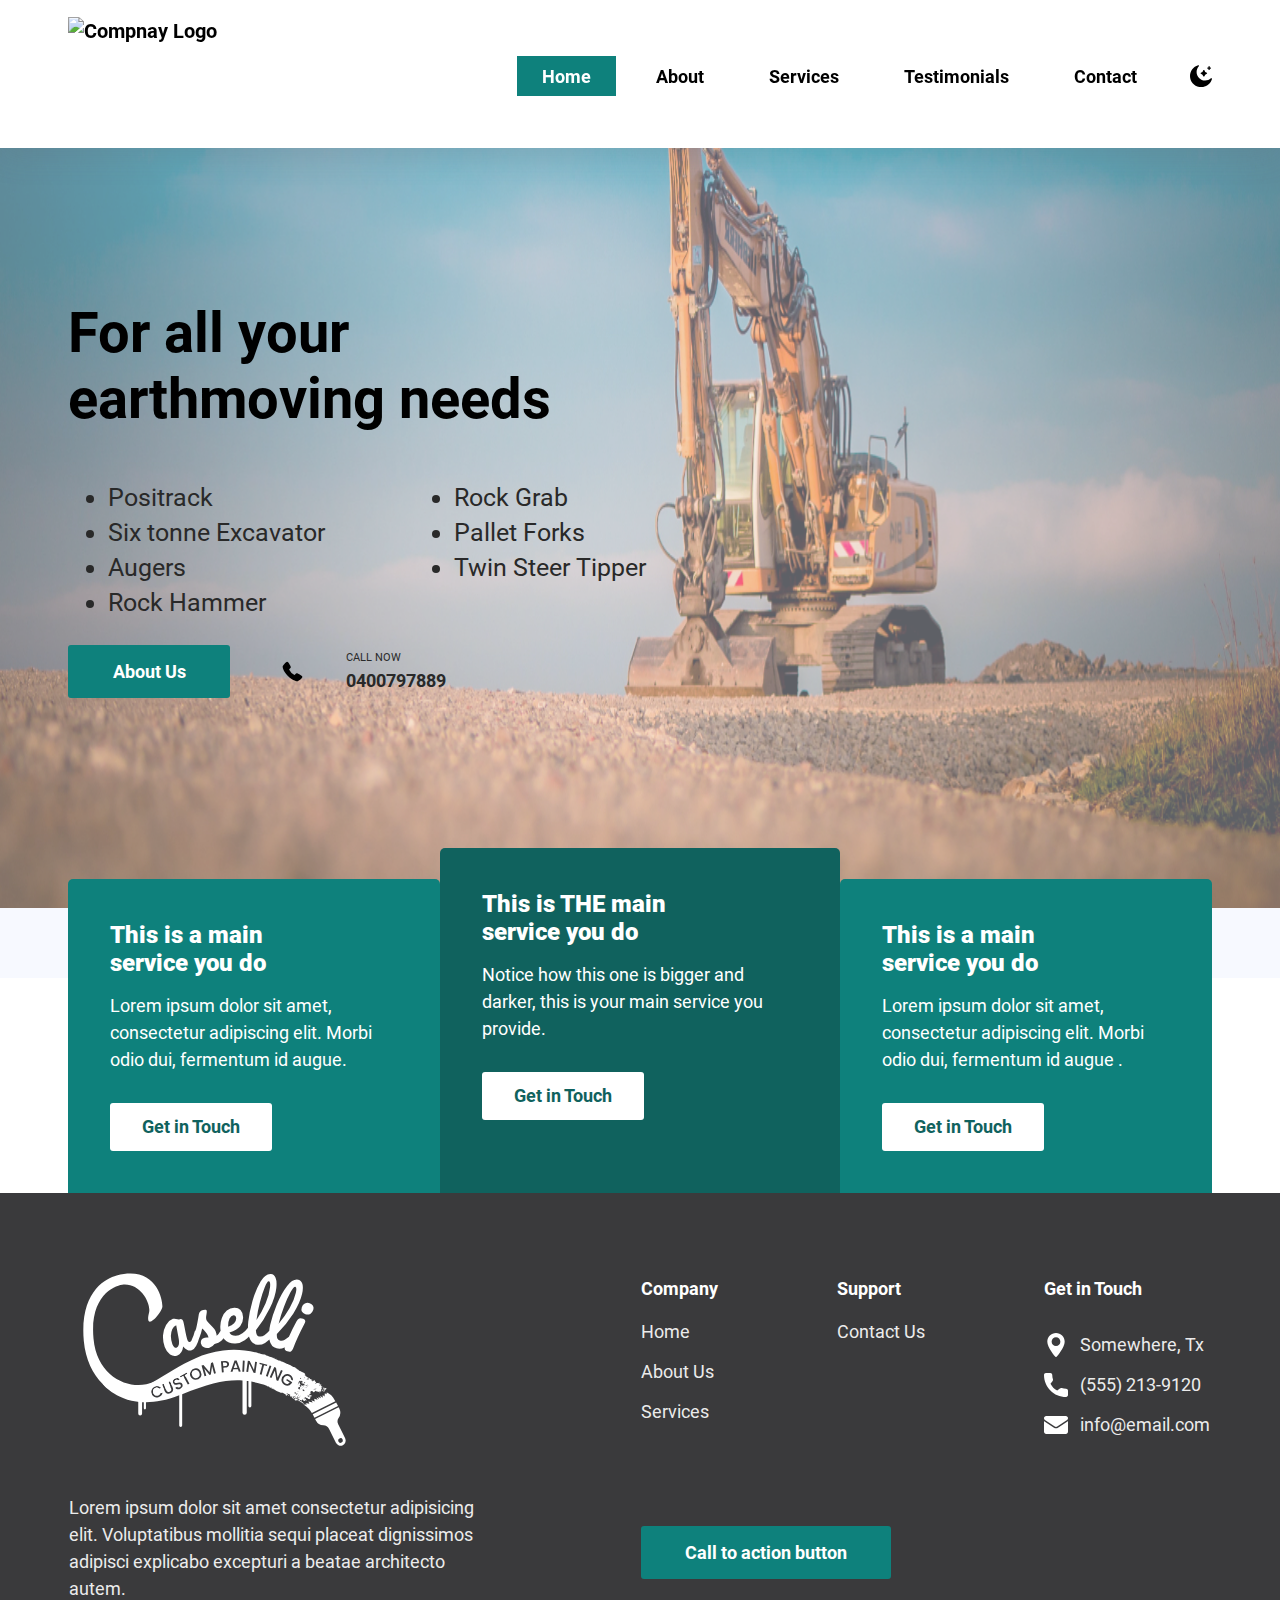
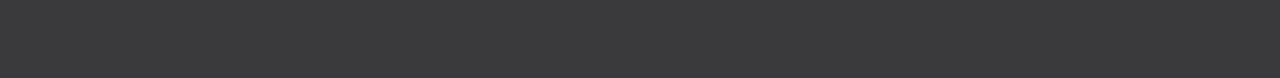
==== index.html @ 462bdd48 "Styling" ====
<!DOCTYPE html>
<html lang="en">
<head>
    <meta charset="UTF-8">
    <meta name="viewport" content="width=device-width, initial-scale=1.0">

    <!-- <link rel="canonical" href=""> -->
    <meta name="description" content="">
    <meta name="keywords" content="">

    <!--Social Media Display-->

     <meta property="og:title" content=""/> 
     <meta property="og:description" content=""/> 
     <meta property="og:type" content="website" /> 
     <meta property="og:url" content=""/> 
     <meta property="og:image" content=""/> 
     <meta property="og:image:secure_url" content=""/> 

    <!--Favicons-->
    <link rel="apple-touch-icon" sizes="180x180" href="/apple-touch-icon.png">
    <link rel="icon" type="image/png" sizes="32x32" href="/favicon-32x32.png?v1">
    <link rel="icon" type="image/png" sizes="16x16" href="/favicon-16x16.png">
    <link rel="manifest" href="/site.webmanifest">
    <meta name="msapplication-TileColor" content="#da532c">
    <meta name="theme-color" content="#ffffff">

    <!-- CSS -->
    <link rel="stylesheet" href="./css/root.css">
    <link rel="stylesheet" href="./css/local.css">
    <link rel="stylesheet" href="./css/dark.css">
    <link rel="stylesheet" href="./css/dark-root-styles.css">

    <title>Juiblee | Earthmoving | Airlie Beach, QLD</title>
</head>
<body>
    <style>
    </style>
    <a class="skip" aria-label="skip to main content" href="#main">Click To Skip To Main</a>

    <header>

        <!-- Mobile Nav Strip -->
        <div class="mobile-wrapper">
            <div class="mobile-nav container mobile-nav-container">
                <img class="light" id="mobile-logo" src="./images/logo.svg" alt="mobile_company_logo" width="110" height="32">

                <img class="dark" id="mobile-logo" src="./images/logo-white.svg" alt="mobile_company_logo" width="110" height="32">

                <!-- Hamburger Menu -->
                <button aria-label="open the menu" id="menu-button" class="hamburger hamburger--spring" onclick="toggleNav()" type="button">
                    <span aria-hidden="true" class="hamburger-box">
                        <span aria-hidden="true" class="hamburger-inner"></span>
                    </span>
                </button>
            </div>
        </div>

        <!-- ============================================ -->
        <!--                   NAVIGATION                 -->
        <!-- ============================================ -->

        <nav>
            <div class="navbar-menu">
                <div id="side-menu" class=" side-nav">
                    <a class="nav-logo" href="./index.html">
                        <img class="light" aria-hidden="true" decoding="async" src="#" alt="compnay logo" height="80">
                        <img class="dark" aria-hidden="true" decoding="async" src="./images/logo-white.svg" alt="compnay logo" height="80">
                    </a>
                    <ul id="on-top" class="navbar-links">
                        <li class="nav-li"><a id="active-menu" href="index.html">Home</a></li>
                        <li class="nav-li"><a class="link" href="./about.html">About</a></li>
                        <li class="nav-li"><a class="link" href="index.html#services">Services</a></li>
                        <li class="nav-li"><a class="link" href="./testimonials.html">Testimonials</a></li>
                        <li class="nav-li"><a class="link" href="./contact.html">Contact</a></li>
                    </ul>
                </div>
                <button class="dark-mode-button top-dark-mode-button" aria-label="dark mode toggle">
                    <img class="moon" aria-hidden="true" src="./images/moon.svg" alt="" width="24" height="24">
                    <img class="sun" aria-hidden="true" src="./images/sun.svg" alt="" width="24" height="24">
                </button>
            </div>
        </nav>
    </header>
        
    <main id="main">
    
        <!-- ============================================ -->
        <!--                    LANDING                   -->
        <!-- ============================================ -->
    
        <section id="hero">
            <div class="hero-content">
                <div class="heroText">
                    <h1 id="home-h">For all your earthmoving needs</h2>
                    <div class="services">
                        <div class="services-list-one">
                            <ul>
                                <li>
                                    Positrack
                                </li>
                                <li>
                                    Six tonne Excavator
                                </li>
                                <li>
                                    Augers
                                </li>
                                <li>
                                    Rock Hammer
                                </li>
                            </ul>
                        </div>

                        <div class="services-list-two">
                            <ul>
                                <li>
                                    Rock Grab
                                </li>
                                <li>
                                    Pallet Forks
                                </li>
                                <li>
                                    Twin Steer Tipper
                                </li>
                            </ul>
                        </div>
                    </div>
                    <div class="buttons">
                        <a class="button-solid" href="./about.html" >
                            About Us
                        </a>
                        <a class="call-now" href="tel:0400797889">
                            <img class="light" decoding="async" src="./images/phone.svg" alt="" aria-hidden="true" width="21" height="21">
                            <img class="dark" decoding="async" src="./images/phone-dark.svg" alt="" aria-hidden="true" width="21" height="21">
                            <div class="group">
                                <span class="text">Call Now</span>
                                <span class="number">0400797889 </span>
                            </div>
                        </a>
                    </div>
                </div>
            </div>
            <img decoding="async" src="./images/excavator.jpeg" alt="" class="business-casual" width="" height="">
        </section>

        <!-- ============================================ -->
        <!--                  Services                    -->
        <!-- ============================================ -->

        <section id="services" class="section">
            <div class="service">
                <h2>This is a main<span> service you do</span></h2>
                <p>
                    Lorem ipsum dolor sit amet, consectetur adipiscing elit. Morbi odio dui, fermentum id augue.
                </p>
                <a href="./contact.html" class="button-solid">Get in Touch</a>
            </div>
            <div class="service">
                <h2>This is THE main<span> service you do</span></h2>
                <p>
                    Notice how this one is bigger and darker, this is your main service you provide.
                </p>
                <a href="./contact.html" class="button-solid">Get in Touch</a>
            </div>
            <div class="service">
                <h2>This is a main<span> service you do</span></h2>
                <p>
                    Lorem ipsum dolor sit amet, consectetur adipiscing elit. Morbi odio dui, fermentum id augue .
                </p>
                <a href="./contact.html" class="button-solid">Get in Touch</a>
            </div>
        </section>

        <!-- ============================================ -->
        <!--                   About                      -->
        <!-- ============================================ -->

        
        
    </main>

    <!-- ============================================ -->
    <!--                     FOOTER                   -->
    <!-- ============================================ -->

    <footer id="footer">
        <div class="container">
            <div class="left-section">
                <a class="logo" href="./index.html"><img loading="lazy" decoding="async" src="./images/logo-white.svg" alt="logo" width="293" height="91"></a>
                <p>
                    Lorem ipsum dolor sit amet consectetur adipisicing elit. Voluptatibus mollitia sequi placeat dignissimos adipisci explicabo excepturi a beatae architecto autem.  
                </p>
            </div>
            <div class="right-section">
                <div class="lists">
                    <ul>
                        <li><h2>Company</h2></li>
                        <li><a href="./index.html">Home</a></li>
                        <li><a href="./about.html">About Us</a></li>
                        <li><a href="./contact.html">Services</a></li>
                    </ul>
                    <ul>
                        <li><h2>Support</h2></li>
                        <li><a href="./contact.html">Contact Us</a></li>
                    </ul>
                    <ul>
                        <li><h2>Get in Touch</h2></li>
                        <li><img loading="lazy" decoding="async" src="./images/pin.svg" alt="" width="24" height="24"><a href="" target="_blank">Somewhere, Tx</a></li>
                        <li><img loading="lazy" decoding="async" src="./images/footer-phone.svg" alt="" width="24" height="24"><a href="tel:555-213-9120">(555) 213-9120</a></li>
                        <li><img loading="lazy" decoding="async" src="./images/email.svg" alt="" width="24" height="24"><a href="mailto:info@email.com">info@email.com</a></li>
                    </ul>
                </div>
    
                <div class="buttons">
                    <a class="button-solid" href="/contact.html" >
                        Call to action button
                    </a>
                </div>
            </div>
        </div>
    </footer>

    <script>
        var ba = ["MSIE","Trident","Edge"];
        var b, ua = navigator.userAgent;
        for(var i=0; i < ba.length; i++){
            if( ua.indexOf(ba[i]) > -1 ){
                b = ba[i];
                break;
            }
        }
        if(b == "MSIE" || b == "Trident" || b == "Edge"){
            b = "Internet Explorer";
            alert("You are using the " + b + " browser and this browser is incompatible with this website and many others.  Please open this page in a different browser, either Chrome or Firefox.  Thank you!");
        }
    </script>

    <script defer src="./app.js"></script>
</body>
</html>
---- css/root.css ----
/*-- -------------------------- -->
<---         CORE STYLES        -->
<--- -------------------------- -*/
/* roboto-regular - latin */
@font-face {
  font-family: 'Roboto';
  font-style: normal;
  font-weight: 400;
  font-display: swap;
  src: local(''), url('/fonts/roboto-v29-latin-regular.woff2') format('woff2'), /* Chrome 26+, Opera 23+, Firefox 39+ */ url('/fonts/roboto-v29-latin-regular.woff') format('woff');
  
  /* Chrome 6+, Firefox 3.6+, IE 9+, Safari 5.1+ */
}
/* roboto-700 - latin */
@font-face {
  font-family: 'Roboto';
  font-style: normal;
  font-weight: 700;
  font-display: swap;
  src: local(''), url('/fonts/roboto-v29-latin-700.woff2') format('woff2'), /* Chrome 26+, Opera 23+, Firefox 39+ */ url('/fonts/roboto-v29-latin-700.woff') format('woff');
  
  /* Chrome 6+, Firefox 3.6+, IE 9+, Safari 5.1+ */
}
/* roboto-900 - latin */
@font-face {
  font-family: 'Roboto';
  font-style: normal;
  font-weight: 900;
  font-display: swap;
  src: local(''), url('/fonts/roboto-v29-latin-900.woff2') format('woff2'), /* Chrome 26+, Opera 23+, Firefox 39+ */ url('/fonts/roboto-v29-latin-900.woff') format('woff');
  
  /* Chrome 6+, Firefox 3.6+, IE 9+, Safari 5.1+ */
}
@media screen and (min-width: 0px) {
  body {
    font-size: 17px;
  }
  .section {
    padding-top: 5em;
    padding-bottom: 5em;
  }
  .wrapper {
    width: 100%;
    max-width: 22.5em;
    margin: auto;
  }
  .mobile {
    display: block;
  }
  .desktop {
    display: none;
  }
  .skip {
    position: absolute;
    opacity: 0;
    z-index: -1000;
  }
  * {
    -webkit-box-sizing: border-box;
    box-sizing: border-box;
  }
  html {
    scroll-behavior: smooth;
  }
  :root {
    --primary: #0e817c;
    --darkPrimary: #13726d;
    --tint: #0e524e;
    --shade: #49b5b0;
  }
  body,
  html {
    margin: 0;
    padding: 0;
    overflow-x: hidden !important;
    font-family: "Roboto", sans-serif;
  }
  a:hover {
    cursor: pointer;
  }
  p {
    margin-bottom: 1em;
  }
  p,
  li {
    line-height: 1.5em;
    font-size: 1em;
  }
  p,
  a,
  li {
    color: #292929;
    margin: 0;
    line-height: 1.4em;
    font-weight: normal;
  }
  h1,
  h2,
  h3,
  h4,
  h5,
  h6 {
    margin: 0;
    line-height: 1.2em;
    color: #292929;
    margin-bottom: 1.5em;
  }
  .container {
    padding: 0 0.5em;
    margin: auto;
  }
  /* hidden desktop elements */
  .topper-flex,
  #brand,
  .call-strip-button,
  .background {
    display: none;
  }
  button {
    text-transform: uppercase;
  }
  .button-solid {
    color: #fff;
    display: block;
    margin: auto;
    text-align: center;
    text-decoration: none;
    background: var(--primary);
    line-height: 2.65;
    width: 9em;
    border-radius: 0.16666667em;
    font-size: 0.9em;
    font-family: "Roboto", sans-serif;
    -webkit-transition: .2s ease;
    -o-transition: .2s ease;
    transition: .2s ease;
    display: inline-block;
    font-weight: bold;
    position: relative;
    z-index: 1;
  }
  .button-solid:before {
    content: '';
    position: absolute;
    display: block;
    height: 100%;
    width: 0%;
    background: #10625e;
    opacity: 1;
    top: 0;
    left: 0;
    z-index: -1;
    border-radius: 0.16666667em;
    transition: width .3s;
  }
  .button-solid:hover:before {
    width: 100%;
  }
  button:hover {
    cursor: pointer;
    -webkit-transition: .2s ease;
    -o-transition: .2s ease;
    transition: .2s ease;
  }
  .button-transparent {
    display: inline-block;
    background: transparent;
    border: 0.05555556em solid #ffffff;
    border-radius: 0.16666667em;
    text-align: center;
    font-size: 0.9em;
    margin: 0.55555556em 0;
    padding: 0px 30px;
    color: #FFFFFF;
    text-decoration: none;
    -webkit-animation-delay: 0.6s;
    animation-delay: 0.6s;
    white-space: nowrap;
    line-height: 2.77777778;
    -webkit-transition: .3s ease;
    -o-transition: .3s ease;
    transition: .3s ease;
  }
  .button-transparent:hover {
    color: #fff;
    background: var(--primary);
    border: none;
  }
  .hamburger {
    padding: 0;
    display: inline-block;
    cursor: pointer;
    -webkit-transition-property: opacity, -webkit-filter;
    transition-property: opacity, -webkit-filter;
    -o-transition-property: opacity, filter;
    transition-property: opacity, filter;
    transition-property: opacity, filter, -webkit-filter;
    -webkit-transition-duration: 0.15s;
    -o-transition-duration: 0.15s;
    transition-duration: 0.15s;
    -webkit-transition-timing-function: linear;
    -o-transition-timing-function: linear;
    transition-timing-function: linear;
    font: inherit;
    color: inherit;
    text-transform: none;
    background-color: transparent;
    border: 0;
    margin: 0;
    overflow: visible;
    position: relative;
    z-index: 2000;
  }
  .hamburger:hover {
    opacity: 0.7;
    cursor: pointer;
  }
  .hamburger.is-active:hover {
    opacity: 0.7;
    cursor: pointer;
  }
  .hamburger.is-active .hamburger-inner,
  .hamburger.is-active .hamburger-inner::before,
  .hamburger.is-active .hamburger-inner::after {
    background-color: #000;
  }
  .hamburger-box {
    width: 1.5em;
    height: 1.2em;
    display: inline-block;
    position: relative;
    z-index: 2000;
  }
  .hamburger-inner {
    display: block;
    top: 50%;
    margin-top: -0.1em;
  }
  .hamburger-inner,
  .hamburger-inner::before,
  .hamburger-inner::after {
    width: 1.5em;
    height: 0.1em;
    background-color: #000;
    border-radius: 0.2em;
    position: absolute;
    -webkit-transition-property: -webkit-transform;
    transition-property: -webkit-transform;
    -o-transition-property: transform;
    transition-property: transform;
    transition-property: transform, -webkit-transform;
    -webkit-transition-duration: 0.15s;
    -o-transition-duration: 0.15s;
    transition-duration: 0.15s;
    -webkit-transition-timing-function: ease;
    -o-transition-timing-function: ease;
    transition-timing-function: ease;
  }
  .hamburger-inner::before,
  .hamburger-inner::after {
    content: "";
    display: block;
  }
  .hamburger-inner::before {
    top: -0.5em;
  }
  .hamburger-inner::after {
    bottom: -0.5em;
    width: 1em;
  }
  /* * Spring */
  .hamburger--spring .hamburger-inner {
    top: 0.1em;
    -webkit-transition: background-color 0s 0.13s linear;
    -o-transition: background-color 0s 0.13s linear;
    transition: background-color 0s 0.13s linear;
    -webkit-transition-delay: .22s;
    -o-transition-delay: .22s;
    transition-delay: .22s;
  }
  .hamburger--spring .hamburger-inner::before {
    top: 0.5em;
    -webkit-transition: top 0.1s 0.2s cubic-bezier(0.33333, 0.66667, 0.66667, 1), -webkit-transform 0.13s cubic-bezier(0.55, 0.055, 0.675, 0.19);
    transition: top 0.1s 0.2s cubic-bezier(0.33333, 0.66667, 0.66667, 1), -webkit-transform 0.13s cubic-bezier(0.55, 0.055, 0.675, 0.19);
    -o-transition: top 0.1s 0.2s cubic-bezier(0.33333, 0.66667, 0.66667, 1), transform 0.13s cubic-bezier(0.55, 0.055, 0.675, 0.19);
    transition: top 0.1s 0.2s cubic-bezier(0.33333, 0.66667, 0.66667, 1), transform 0.13s cubic-bezier(0.55, 0.055, 0.675, 0.19);
    transition: top 0.1s 0.2s cubic-bezier(0.33333, 0.66667, 0.66667, 1), transform 0.13s cubic-bezier(0.55, 0.055, 0.675, 0.19), -webkit-transform 0.13s cubic-bezier(0.55, 0.055, 0.675, 0.19);
    -webkit-transition-delay: .22s;
    -o-transition-delay: .22s;
    transition-delay: .22s;
  }
  .hamburger--spring .hamburger-inner::after {
    top: 1em;
    -webkit-transition: top 0.2s 0.2s cubic-bezier(0.33333, 0.66667, 0.66667, 1), -webkit-transform 0.13s cubic-bezier(0.55, 0.055, 0.675, 0.19);
    transition: top 0.2s 0.2s cubic-bezier(0.33333, 0.66667, 0.66667, 1), -webkit-transform 0.13s cubic-bezier(0.55, 0.055, 0.675, 0.19);
    -o-transition: top 0.2s 0.2s cubic-bezier(0.33333, 0.66667, 0.66667, 1), transform 0.13s cubic-bezier(0.55, 0.055, 0.675, 0.19);
    transition: top 0.2s 0.2s cubic-bezier(0.33333, 0.66667, 0.66667, 1), transform 0.13s cubic-bezier(0.55, 0.055, 0.675, 0.19);
    transition: top 0.2s 0.2s cubic-bezier(0.33333, 0.66667, 0.66667, 1), transform 0.13s cubic-bezier(0.55, 0.055, 0.675, 0.19), -webkit-transform 0.13s cubic-bezier(0.55, 0.055, 0.675, 0.19);
    -webkit-transition-delay: .22s;
    -o-transition-delay: .22s;
    transition-delay: .22s;
  }
  .hamburger--spring.is-active .hamburger-inner {
    -webkit-transition-delay: 0.22s;
    -o-transition-delay: 0.22s;
    transition-delay: 0.22s;
    background-color: transparent !important;
    background: #000;
  }
  .hamburger--spring.is-active .hamburger-inner::before {
    background: #000;
    top: 0;
    -webkit-transition: top 0.1s 0.15s cubic-bezier(0.33333, 0, 0.66667, 0.33333), -webkit-transform 0.13s 0.22s cubic-bezier(0.215, 0.61, 0.355, 1);
    transition: top 0.1s 0.15s cubic-bezier(0.33333, 0, 0.66667, 0.33333), -webkit-transform 0.13s 0.22s cubic-bezier(0.215, 0.61, 0.355, 1);
    -o-transition: top 0.1s 0.15s cubic-bezier(0.33333, 0, 0.66667, 0.33333), transform 0.13s 0.22s cubic-bezier(0.215, 0.61, 0.355, 1);
    transition: top 0.1s 0.15s cubic-bezier(0.33333, 0, 0.66667, 0.33333), transform 0.13s 0.22s cubic-bezier(0.215, 0.61, 0.355, 1);
    transition: top 0.1s 0.15s cubic-bezier(0.33333, 0, 0.66667, 0.33333), transform 0.13s 0.22s cubic-bezier(0.215, 0.61, 0.355, 1), -webkit-transform 0.13s 0.22s cubic-bezier(0.215, 0.61, 0.355, 1);
    -webkit-transform: translate3d(0, 10px, 0) rotate(45deg);
    transform: translate3d(0, 10px, 0) rotate(45deg);
  }
  .hamburger--spring.is-active .hamburger-inner::after {
    background: #000;
    width: 1.5em;
    top: 0;
    -webkit-transition: top 0.2s cubic-bezier(0.33333, 0, 0.66667, 0.33333), -webkit-transform 0.13s 0.22s cubic-bezier(0.215, 0.61, 0.355, 1);
    transition: top 0.2s cubic-bezier(0.33333, 0, 0.66667, 0.33333), -webkit-transform 0.13s 0.22s cubic-bezier(0.215, 0.61, 0.355, 1);
    -o-transition: top 0.2s cubic-bezier(0.33333, 0, 0.66667, 0.33333), transform 0.13s 0.22s cubic-bezier(0.215, 0.61, 0.355, 1);
    transition: top 0.2s cubic-bezier(0.33333, 0, 0.66667, 0.33333), transform 0.13s 0.22s cubic-bezier(0.215, 0.61, 0.355, 1);
    transition: top 0.2s cubic-bezier(0.33333, 0, 0.66667, 0.33333), transform 0.13s 0.22s cubic-bezier(0.215, 0.61, 0.355, 1), -webkit-transform 0.13s 0.22s cubic-bezier(0.215, 0.61, 0.355, 1);
    -webkit-transform: translate3d(0, 10px, 0) rotate(-45deg);
    transform: translate3d(0, 10px, 0) rotate(-45deg);
  }
  /*-- -------------------------- -->
	<---         NAVIGATION         -->
	<--- -------------------------- -*/
  /* Hidden Elements */
  .navbar-menu img,
  .call-us,
  .quote-nav-button {
    display: none;
  }
  .main-skip {
    position: absolute;
    top: 0;
    left: 0;
    z-index: -10;
  }
  .nav-comb {
    display: block !important;
    position: absolute;
    width: 26.5em;
    -webkit-transform: rotate(120deg);
    -ms-transform: rotate(120deg);
    transform: rotate(120deg);
    right: -14em;
    top: 17.5em;
    opacity: .4;
  }
  /* Top Mobile Navigation */
  .mobile-wrapper {
    height: 3.5em;
    -webkit-transition: .3s ease;
    -o-transition: .3s ease;
    transition: .3s ease;
    position: relative;
    z-index: 1000;
    background: #777;
    border-bottom: 0.15em solid var(--primary);
  }
  .mobile-nav {
    position: relative;
    display: -webkit-box;
    display: -ms-flexbox;
    display: flex;
    -webkit-box-align: center;
    -ms-flex-align: center;
    align-items: center;
    -webkit-box-pack: center;
    -ms-flex-pack: center;
    justify-content: center;
    height: 100%;
    z-index: 100;
    background: #fff;
  }
  .hamburger {
    position: absolute;
    right: 0.5em;
    top: 1.1em;
  }
  /* Navigation Links */
  .mobile-wrapper img {
    height: 3.9em;
    margin-top: 0.25em;
  }
  .navbar-menu {
    background: #f5f5f5;
    width: 0;
    position: absolute;
    right: 0;
    height: 100%;
    -webkit-transition: 0.3s ease-in-out;
    -o-transition: 0.3s ease-in-out;
    transition: 0.3s ease-in-out;
    z-index: 1000;
    max-width: 62.5em;
    margin-left: auto !important;
    margin-right: auto !important;
  }
  .side-nav {
    pointer-events: none;
    position: relative;
    padding: 2em 0;
    position: absolute;
    right: 2em;
    visibility: hidden;
    -webkit-transition: .3s ease;
    -o-transition: .3s ease;
    transition: .3s ease;
    -webkit-transition-delay: .2s;
    -o-transition-delay: .2s;
    transition-delay: .2s;
  }
  .side-nav ul {
    margin: 0;
    text-align: right;
    list-style: none;
    margin-top: 2.5em;
    transform: translateX(0.5em);
  }
  .side-nav ul li {
    margin-bottom: 1em;
  }
  .side-nav a {
    text-decoration: none;
    padding: 0.25em 0.5em 0.25em 0.5em;
    -webkit-transition: 0.3s ease-in-out;
    -o-transition: 0.3s ease-in-out;
    transition: 0.3s ease-in-out;
    -webkit-transition-delay: .2s;
    -o-transition-delay: .2s;
    transition-delay: .2s;
    opacity: 0;
    visibility: hidden;
    font-family: 'Roboto', sans-serif;
  }
  #active-menu {
    border-right: 0.2em solid var(--primary);
    color: var(--primary);
  }
}
/* Ipad Pro */
@media screen and (min-width: 450px) and (max-width: 991px) {
  .container {
    max-width: 45em;
  }
  .mobile-nav {
    width: 100% !important;
    max-width: 100% !important;
  }
}
/* Tablets */
@media screen and (min-width: 750px) and (max-width: 1023px) {
  .mobile-nav {
    max-width: 100%;
  }
  p {
    font-size: 1em;
  }
}
/* Small Desktop */
@media screen and (min-width: 1024px) {
  .mobile-nav {
    max-width: 100%;
  }
  section {
    padding: 5em 0.5em;
  }
  p {
    font-size: 1em;
  }
  /* Hidden Elements */
  .mobile-wrapper,
  .nav-comb {
    display: none !important;
  }
  /* Un-Hidden Elements */
  .side-nav a {
    opacity: 1;
    visibility: visible;
  }
  .quote-nav-button {
    display: block;
  }
  .container {
    max-width: 55em;
  }
  /*navbar */
  nav {
    width: 100%;
    position: absolute;
    display: -webkit-box;
    display: -ms-flexbox;
    display: flex;
    -webkit-box-pack: center;
    -ms-flex-pack: center;
    justify-content: center;
    height: 5em;
  }
  .navbar-menu {
    width: 96%;
    min-height: 5em;
    height: 7.65em;
    margin: auto;
    position: fixed;
    display: -webkit-box;
    display: -ms-flexbox;
    display: flex;
    -webkit-box-align: center;
    -ms-flex-align: center;
    align-items: center;
    z-index: 10000;
    left: 0;
    background: transparent;
    overflow: visible;
    -webkit-box-sizing: border-box;
    box-sizing: border-box;
    max-width: 57.2em;
  }
  .navbar-menu .nav-logo {
    margin: 0 !important;
    position: absolute;
    left: 0px;
    height: 6em;
    width: 9em;
    top: 50%;
    transform: translateY(-50%);
    padding: 0;
  }
  .navbar-menu .nav-logo:before {
    display: none;
  }
  .navbar-menu .nav-logo img {
    width: 100%;
    height: auto;
  }
  .navbar-menu .nav-logo img.light {
    display: block;
  }
  body {
    position: relative;
    font-size: 20px;
  }
  body:before {
    content: '';
    top: 0;
    width: 100%;
    height: 7.4em;
    background: #fff;
    position: fixed;
    z-index: 1000;
    left: 0;
    box-shadow: rgba(100, 100, 111, 0.2) 0px 7px 29px 0px;
  }
  #on-top {
    margin-right: 2.5em;
    display: -webkit-box;
    display: -ms-flexbox;
    display: flex;
    -webkit-box-align: center;
    -ms-flex-align: center;
    align-items: center;
    -webkit-box-pack: end;
    -ms-flex-pack: end;
    justify-content: flex-end;
  }
  .side-nav {
    padding: 0;
    width: 100%;
    max-width: 72.5em;
    height: 100%;
    display: -webkit-box;
    display: -ms-flexbox;
    display: flex;
    -webkit-box-align: center;
    -ms-flex-align: center;
    align-items: center;
    -webkit-box-pack: end;
    -ms-flex-pack: end;
    justify-content: flex-end;
    right: 0;
    background: transparent;
    border-radius: 5px;
    pointer-events: initial;
  }
  .side-nav ul {
    margin-top: 0;
    transform: translateX(0);
  }
  .side-nav ul li {
    margin: 0 0 0 0.83333333em;
    text-align: right;
    color: #fff;
    font-size: 0.9em;
  }
  .side-nav ul li:hover a.link {
    color: #fff;
  }
  .side-nav ul li:hover a.link:before {
    width: 100%;
    opacity: 1;
    transform: translateY(-50%) scaleX(1);
  }
  .side-nav a {
    padding: 0 1.38888889em;
    color: #000;
    -webkit-transition: .2s ease;
    -o-transition: .2s ease;
    transition: .2s ease;
    font-size: 1em;
    text-transform: capitalize;
    position: relative;
    font-weight: bold;
  }
  .side-nav a:before {
    cursor: pointer;
    -webkit-transition: .2s ease;
    -o-transition: .2s ease;
    transition: .2s ease;
    content: '';
    background: var(--primary);
    height: 2.22222222em;
    width: 100%;
    position: absolute;
    left: 0;
    top: 50%;
    transform: translateY(-50%) scaleX(0);
    z-index: -1;
    opacity: 0;
    transition: opacity .3s, transform .3s;
  }
  .side-nav a#active-menu {
    position: relative;
    border: none;
    color: #fff;
    padding-top: 0;
    padding-bottom: 0;
    font-weight: bold;
  }
  .side-nav a#active-menu:before {
    cursor: pointer;
    -webkit-transition: .2s ease;
    -o-transition: .2s ease;
    transition: .2s ease;
    content: '';
    background: var(--primary);
    height: 2.22222222em;
    width: 100%;
    position: absolute;
    left: 0;
    top: 50%;
    transform: translateY(-50%);
    z-index: -1;
    opacity: 1;
    transition: opacity .3s, transform .3s;
  }
}
/* Regular Desktop */
@media screen and (min-width: 1300px) {
  .side-nav .schedule a {
    display: block;
  }
}
@media only screen and (min-width: 2000px) {
  body {
    font-size: 1vw;
  }
}
/* ==========================================================
+                                                           +
+															+
+															+
+															+
+															+
+        		            FOOTER		            		+           
+															+
+															+
+															+
+															+
+															+
+==========================================================*/
/*-- -------------------------- -->
<---           Footer           -->
<--- -------------------------- -*/
/* Mobile */
@media only screen and (min-width: 0em) {
  #footer {
    background: #3A3A3C;
    padding: 3.1em 0 3.8em;
    font-size: min(4vw, 1.2em);
  }
  #footer .left-section {
    margin: auto;
    margin-bottom: 2.5em;
  }
  #footer .left-section .logo {
    display: block;
    margin: auto;
    width: 14.65em;
    height: auto;
    margin-bottom: 1.5em;
    text-align: center;
  }
  #footer .left-section .logo img {
    width: 100%;
    height: auto;
  }
  #footer .left-section p {
    font-size: 0.9em;
    line-height: 1.5;
    color: #fff;
    opacity: .9;
    text-align: center;
    width: 100%;
    width: 22.61111111em;
    margin: auto;
  }
  #footer .right-section {
    width: 96%;
    max-width: 20.35em;
    margin: auto;
  }
  #footer .right-section .lists {
    display: flex;
    justify-content: space-between;
    flex-wrap: wrap;
    width: 96%;
    max-width: 15.35em;
    margin: auto;
    margin-bottom: 2.5em;
  }
  #footer .right-section .lists ul {
    padding: 0;
    margin-bottom: 0;
    margin-top: 0;
  }
  #footer .right-section .lists ul:nth-of-type(3) {
    margin-top: 2.5em;
  }
  #footer .right-section .lists ul:nth-of-type(3) li {
    display: flex;
    justify-content: flex-start;
    align-items: center;
    margin-bottom: 0.8em;
  }
  #footer .right-section .lists ul:nth-of-type(3) li:last-of-type {
    margin-bottom: 0;
  }
  #footer .right-section .lists ul:nth-of-type(3) li img {
    display: inline-block;
    height: 1.2em;
    width: 1.2em;
    margin-right: 0.6em;
  }
  #footer .right-section .lists ul li {
    list-style: none;
    margin-bottom: 0.6em;
  }
  #footer .right-section .lists ul li a {
    text-decoration: none;
    color: #fff;
    opacity: .9;
    font-size: 0.9em;
    line-height: 1.16666667;
  }
  #footer .right-section .lists ul h2 {
    color: #fff;
    font-size: 0.9em;
    line-height: 1.16666667;
    margin-bottom: 1em;
  }
  #footer .right-section .buttons {
    display: flex;
    justify-content: center;
  }
  #footer .right-section .button-solid {
    margin: 0;
    height: 2.94444444em;
    padding-top: 0.16666667em;
    width: 13.88888889em;
  }
}
/* Tablet */
/* Small Desktop */
@media only screen and (min-width: 64em) {
  #footer {
    font-size: min(1.7vw, 1em);
  }
  #footer .container {
    display: flex;
    flex-direction: row;
    flex-wrap: nowrap;
    justify-content: space-between;
    width: 100%;
    max-width: 57.2em;
    margin: auto;
    padding: 0;
  }
  #footer .left-section {
    width: 20.45em;
    margin: 0;
  }
  #footer .left-section .logo {
    text-align: left;
    margin-left: 0;
  }
  #footer .left-section p {
    text-align: left;
  }
  #footer .right-section .lists {
    width: 28.45em;
    margin: 0;
    max-width: initial;
    margin-bottom: 4.45em;
  }
  #footer .right-section .lists ul:nth-of-type(3) {
    margin-top: 0;
  }
  #footer .right-section .lists ul li a {
    position: relative;
  }
  #footer .right-section .lists ul li a:before {
    content: '';
    position: absolute;
    display: block;
    height: 0.11111111em;
    width: 0%;
    background: var(--primary);
    opacity: 1;
    bottom: -0.16666667em;
    left: 0;
    transition: width .3s;
  }
  #footer .right-section .lists ul li a:hover:before {
    width: 100%;
  }
  #footer .right-section .buttons {
    justify-content: flex-start;
  }
}
/* Large Desktop */
---- css/local.css ----
/*-- -------------------------- -->
<---          Landing           -->
<--- -------------------------- -*/
main {
  min-height: 50em;
}
.business-casual {
  height: 100%;
}
/* Mobile */
@media only screen and (min-width: 0em) {
  #hero {
    font-size: inherit;
    padding-bottom: 13.5em;
    padding-top: 5em;
    position: relative;
    z-index: 1;
    background: url("/images/landing-mobile.jpg");
    opacity: 1;
    background-size: cover;
    background-position: center;
    background-repeat: no-repeat;
  }
  #hero:before {
    content: '';
    position: absolute;
    display: block;
    height: 100%;
    width: 100%;
    background: #ECEFFE;
    opacity: .4;
    top: 0;
    left: 0;
    z-index: -10;
  }
  #hero .hero-content {
    width: 96%;
    max-width: 57.2em;
    margin: auto;
    position: relative;
    z-index: 10;
  }
  #hero .services {
    display: flex;
    font-size: 25px;
    justify-content: space-between;
  }
  #hero .hero-content {
    padding: 0;
  }
  #hero .heroText {
    width: 100%;
    max-width: 28.9em;
  }
  #hero h1 {
    font-weight: bold;
    font-size: 2.8em;
    color: #000000;
    line-height: 1.17857143;
    margin-bottom: 0.41071429em;
  }
  #hero p {
    font-size: 0.9em;
    line-height: 1.5;
    margin-bottom: 1.33333333em;
    color: #595959;
  }
  #hero .buttons {
    display: flex;
    justify-content: flex-start;
  }
  #hero .button-solid {
    margin: 0;
    margin-right: 2.88888889em;
    height: 2.94444444em;
    padding-top: 0.16666667em;
  }
  #hero .call-now {
    height: 2.94444444em;
    width: 9.11111111em;
    font-size: 0.9em;
    display: inline-block;
    display: flex;
    justify-content: space-between;
    align-items: center;
    text-decoration: none;
    margin: 0;
  }
  #hero .call-now img {
    display: inline-block;
    width: 1.16666667em;
    height: 1.16666667em;
  }
  #hero .call-now .dark {
    display: none;
  }
  #hero .call-now span {
    display: block;
  }
  #hero .call-now .text {
    font-size: 0.6em;
    line-height: 1.16666667;
    text-transform: uppercase;
    margin-bottom: 0.5em;
  }
  #hero .call-now .number {
    font-weight: bold;
    line-height: 1.16666667;
    font-size: 1em;
  }
  #hero .business-casual {
    display: none;
  }
}
/* Tablet */
@media only screen and (min-width: 48em) {
  #hero {
    padding: 6.15em 0 11.45em 0;
    z-index: 1;
    overflow: hidden;
    background: url("/images/landing.jpg");
    background-size: cover;
    background-position: center;
    background-repeat: no-repeat;
  }
  #hero .hero-content {
    display: flex;
    justify-content: space-between;
    position: relative;
  }
  #hero .business-casual {
    display: block;
    width: 100%;
    position: absolute;
    right: 0;
    top: -3.5em;
    z-index: -1000;
  }
}
/* Small Desktop */
@media only screen and (min-width: 64em) {
  #hero {
    padding-top: 15em;
    padding-bottom: 14em;
    background-attachment: fixed;
  }
}
/* Large Desktop */
/*-- -------------------------- -->
<---          Services          -->
<--- -------------------------- -*/
/* Mobile */
@media only screen and (min-width: 0em) {
  #services {
    padding-top: 0;
    margin-top: -6em;
    display: flex;
    flex-direction: column-reverse;
    z-index: 100;
    position: relative;
  }
  #services .service {
    background: #0e817c;
    padding: 2.1em;
    width: 90%;
    margin: auto;
  }
  #services .service:nth-of-type(2) {
    border-bottom: 0.05em solid rgba(73, 181, 176, 0.5);
  }
  #services .service:nth-of-type(2) {
    background: #10625e;
    width: 100%;
    box-shadow: rgba(100, 100, 111, 0.4) 0px 7px 29px 0px;
    order: 1;
    margin-bottom: 0;
  }
  #services .service:nth-of-type(2) .button-solid {
    color: #10625e;
  }
  #services .service:nth-of-type(2) .button-solid:before {
    background: var(--primary);
  }
  #services .service:nth-of-type(2) .button-solid:hover {
    color: #fff;
  }
  #services .service h2 {
    color: #fff;
    font-size: 1.2em;
    line-height: 1.16666667;
    margin-bottom: 0.625em;
    text-align: left;
    font-weight: 900;
  }
  #services .service h2 span {
    display: block;
    color: #fff;
  }
  #services .service p {
    color: #fff;
    font-size: 0.9em;
    line-height: 1.5;
    text-align: left;
    margin-bottom: 1.66666667em;
    opacity: 1;
  }
  #services .service .button-solid {
    background: #fff;
    color: #10625e;
  }
  #services .service .button-solid:hover {
    color: #fff;
  }
}
/* Large Phone */
@media only screen and (min-width: 600px) and (max-width: 790px) {
  #services {
    flex-direction: row;
    flex-wrap: wrap;
    width: 90%;
    margin-left: auto;
    margin-right: auto;
  }
  #services .service:nth-of-type(1) {
    border-right: 0.05em solid rgba(255, 255, 255, 0.05);
  }
  #services .service:nth-of-type(1),
  #services .service:nth-of-type(3) {
    width: 50%;
    border-radius: 0;
  }
  #services .service:nth-of-type(2) {
    order: -1;
  }
  #services .service:nth-of-type(2) h2,
  #services .service:nth-of-type(2) p {
    text-align: center;
    max-width: 20em;
    margin-left: auto;
    margin-right: auto;
  }
  #services .service:nth-of-type(2) .button-solid {
    margin: auto;
    display: block;
  }
}
/* Tablet */
@media only screen and (min-width: 791px) {
  #services {
    flex-direction: row;
    align-items: flex-end;
    width: 96%;
    max-width: 57.2em;
    margin: auto;
    margin-top: -6.5em;
    position: relative;
    z-index: 100;
    padding: 0;
  }
  #services .service {
    margin: 0;
    width: 18.6em;
    height: auto;
    border-radius: 0.25em 0.25em 0 0;
  }
  #services .service:nth-of-type(2) {
    order: initial;
    width: 20em;
    height: 17.25em;
    border: none;
  }
  #services .service:last-of-type {
    border-radius: 0.25em 0.25em 0 0;
  }
}
/* Small Desktop */
@media only screen and (min-width: 64em) {
  #services .service:nth-of-type(2) {
    box-shadow: none;
  }
}
/* Large Desktop */
/*-- -------------------------- -->
<---           section          -->
<--- -------------------------- -*/
/* Mobile */
/* Tablet */
/* Small Desktop */
/* Large Desktop */
/*-- -------------------------- -->
<---           section          -->
<--- -------------------------- -*/
/* Mobile */
/* Tablet */
/* Small Desktop */
/* Large Desktop */
---- css/dark.css ----
/* Pages */
@media screen and (min-width: 0px) {
  body.dark-mode {
    /*-- -------------------------- -->
        <---           Home             -->
        <--- -------------------------- -*/
    /*-- -------------------------- -->
        <---           About            -->
        <--- -------------------------- -*/
    /*-- -------------------------- -->
        <---          Contact           -->
        <--- -------------------------- -*/
    /*-- -------------------------- -->
        <---        Testimonials        -->
        <--- -------------------------- -*/
  }
  body.dark-mode #hero {
    position: relative;
  }
  body.dark-mode #hero:before {
    content: '';
    position: absolute;
    display: block;
    height: 100%;
    width: 100%;
    background: #000;
    opacity: .7;
    top: 0;
    left: 0;
  }
  body.dark-mode #hero h1 {
    color: #fff;
  }
  body.dark-mode #hero li {
    color: #fff;
  }
  body.dark-mode #hero .call-now .light {
    display: none;
  }
  body.dark-mode #hero .call-now .dark {
    display: inline-block;
  }
  body.dark-mode #hero .call-now .text {
    color: #fff;
  }
  body.dark-mode #hero .call-now .number {
    color: #fff;
  }
  body.dark-mode #hero .button-solid {
    background: var(--darkPrimary);
  }
  body.dark-mode #hero .button-solid:before {
    background: var(--tint);
  }
  body.dark-mode #services .service {
    background: var(--darkPrimary);
  }
  body.dark-mode #services .service .button-solid:before {
    background: var(--tint);
  }
  body.dark-mode #services .service:nth-of-type(2) {
    background: var(--tint);
  }
  body.dark-mode #services .service:nth-of-type(2) .button-solid:before {
    background: var(--primary);
  }
  body.dark-mode #about:before {
    background: #0a0a0a;
  }
  body.dark-mode #about .left-section:before {
    background: var(--shade);
    opacity: .1;
  }
  body.dark-mode #about .right-section .topper {
    color: var(--shade);
  }
  body.dark-mode #about .right-section h2 {
    color: #fff;
  }
  body.dark-mode #about .right-section h2:before {
    background: var(--shade);
    opacity: .1;
  }
  body.dark-mode #about .right-section h2 span {
    color: var(--shade);
  }
  body.dark-mode #about .right-section .decoration .line {
    background: var(--shade);
  }
  body.dark-mode #about .right-section .button-solid {
    background: var(--darkPrimary);
  }
  body.dark-mode #how-we-know {
    box-shadow: none;
  }
  body.dark-mode #how-we-know .left-section {
    background: var(--medium);
  }
  body.dark-mode #how-we-know .left-section ul li {
    color: #fff;
    opacity: .9;
  }
  body.dark-mode #how-we-know .right-section {
    background: var(--darkPrimary);
  }
  body.dark-mode #how-we-know .right-section .button-solid {
    color: var(--darkPrimary);
  }
  body.dark-mode #how-we-know .right-section .button-solid::before {
    background: var(--tint);
  }
  body.dark-mode #how-we-know .right-section .button-solid:hover {
    color: #fff;
  }
  body.dark-mode #get-started .topper {
    color: var(--shade);
  }
  body.dark-mode #get-started .steps .step .image-group {
    background: #262626;
  }
  body.dark-mode #get-started .steps .number {
    border: 0.34615385em solid var(--dark);
  }
  body.dark-mode #get-started .steps h3 {
    color: #fff;
  }
  body.dark-mode #get-started .steps .dots .dot {
    background: var(--shade);
  }
  body.dark-mode #get-started .steps .dots .dot:nth-of-type(5) {
    background: var(--primary) !important;
  }
  body.dark-mode #get-started .button-solid {
    background: var(--darkPrimary);
  }
  body.dark-mode #get-started .button-solid:before {
    background: var(--tint);
  }
  body.dark-mode #reviews .topper {
    color: var(--shade);
  }
  body.dark-mode #reviews h2 {
    color: #fff;
  }
  body.dark-mode #reviews .right-section .review {
    background: var(--tint);
  }
  body.dark-mode #reviews .right-section .identity .light {
    display: none;
  }
  body.dark-mode #reviews .right-section .identity .dark {
    display: inline-block;
  }
  body.dark-mode #reviews .right-section .identity .name {
    color: #fff;
  }
  body.dark-mode #footer {
    background: #0e0d0d;
  }
  body.dark-mode #footer .button-solid {
    background: var(--darkPrimary);
  }
  body.dark-mode #footer .button-solid:before {
    background: var(--tint);
  }
  body.dark-mode #int-hero {
    background: url("../images/about-dark.jpg");
    background-size: cover;
    background-position: center 80%;
    background-repeat: no-repeat;
    background-attachment: fixed;
  }
  body.dark-mode #about-content .content .topper {
    color: var(--shade);
  }
  body.dark-mode #about-content .content h2 {
    color: #fff;
  }
  body.dark-mode #about-content .content h2:before {
    background: var(--shade);
    opacity: .1;
  }
  body.dark-mode #about-content .content h2 span {
    color: var(--shade);
  }
  body.dark-mode #about-content .content .decoration .line {
    background: var(--shade);
  }
  body.dark-mode #staff h2 {
    color: #fff;
  }
  body.dark-mode #staff .member .title {
    color: #fff;
    opacity: .7;
  }
  body.dark-mode #form .topper {
    color: var(--shade);
  }
  body.dark-mode #form h2 {
    color: #fff;
  }
  body.dark-mode #form label {
    color: #fff;
  }
  body.dark-mode #form ::placeholder {
    opacity: .3;
  }
  body.dark-mode #form .contact-right {
    background: var(--tint);
  }
  body.dark-mode #reviews .name {
    color: #fff;
  }
}
/* Desktop */
@media screen and (min-width: 1024px) {
  body.dark-mode #how-we-know {
    background: var(--darkPrimary);
  }
}
---- css/dark-root-styles.css ----
/* Dark mode styles for main styles, navigation, and footer */
@media screen and (min-width: 0px) {
  :root {
    --dark: #121212;
    --medium: #292929;
    --light: #3c3c3c;
  }
  .dark-toggle {
    background: var(--primary);
    border: none;
  }
  .dark-mode-button {
    font-size: 20px;
    background: transparent;
    border: none;
    height: 1.2em;
    width: 1.2em;
    display: flex;
    justify-content: center;
    align-items: center;
  }
  .dark-mode-button:before {
    content: '';
    position: absolute;
    display: block;
    height: 1.75em;
    width: 1.75em;
    background: #fff;
    opacity: 1;
    top: 50%;
    left: 50%;
    transform: translate(-50%, -50%);
    border-radius: 50%;
    box-shadow: rgba(27, 163, 156, 0.3) 0em 0.35em 1.45em 0em;
  }
  .dark-mode-button img {
    display: block;
    width: 0.75em;
    height: 0.75em;
    position: absolute;
  }
  .dark-mode-button .moon {
    transform: translateY(0px);
    transition: .3s ease;
    opacity: 1;
    visibility: visible;
  }
  .dark-mode-button .sun {
    transform: translateY(30px);
    transition: .3s ease;
    opacity: 0;
    visibility: hidden;
  }
  .dark-mode-group {
    position: absolute;
    top: -17em;
    right: 1em;
    width: 4em;
    height: 23.5em;
    display: -webkit-box;
    display: -ms-flexbox;
    display: flex;
    -webkit-box-orient: vertical;
    -webkit-box-direction: normal;
    -ms-flex-direction: column;
    flex-direction: column;
    -webkit-box-pack: justify;
    -ms-flex-pack: justify;
    justify-content: space-between;
    -webkit-box-align: center;
    -ms-flex-align: center;
    align-items: center;
  }
  .dark-mode-group p {
    font-size: .7em !important;
    text-align: center;
    color: #fff;
  }
  .top-dark-mode-button {
    position: absolute;
    top: 2em;
    right: 0.8em;
    z-index: 1000;
    -webkit-transition: 0.3s ease-in;
    -o-transition: 0.3s ease-in;
    transition: 0.3s ease-in;
    z-index: 1001;
  }
  .dark {
    display: none;
    opacity: 0;
    z-index: -1;
  }
  .light {
    display: block;
  }
  .dark {
    display: none;
  }
  /* Dark mode Styles */
  body.dark-mode {
    background: var(--dark);
    /* Navigation */
  }
  body.dark-mode h2,
  body.dark-mode p {
    color: #fff;
    opacity: .9;
  }
  body.dark-mode p {
    color: #fff !important;
    opacity: .9;
  }
  body.dark-mode h3 {
    color: var(--primary);
  }
  body.dark-mode .top-dark-mode-button:before {
    background: #000;
  }
  body.dark-mode .top-dark-mode-button .moon {
    transform: translateY(-30px);
    transition: .3s ease;
    opacity: 0;
    visibility: hidden;
  }
  body.dark-mode .top-dark-mode-button .sun {
    transform: translateY(0);
    transition: .3s ease;
    opacity: 1;
    visibility: visible;
  }
  body.dark-mode .dark {
    display: block;
    opacity: 1;
    z-index: 1;
  }
  body.dark-mode .light {
    display: none;
  }
  body.dark-mode .side-nav a {
    color: #fff;
  }
  body.dark-mode .hamburger-inner,
  body.dark-mode .hamburger-inner::before,
  body.dark-mode .hamburger-inner::after {
    background: #fff;
    -webkit-transition: .3s ease;
    -o-transition: .3s ease;
    transition: .3s ease;
  }
  body.dark-mode .hamburger-inner {
    background: #fff;
  }
  body.dark-mode .hamburger.is-active .hamburger-inner::after,
  body.dark-mode .hamburger.is-active .hamburger-inner::before {
    background: #fff;
  }
  body.dark-mode .mobile-nav {
    background: var(--dark);
  }
  body.dark-mode .mobile-nav .light {
    display: none;
  }
  body.dark-mode .mobile-nav .dark {
    display: block;
  }
  body.dark-mode .navbar-menu {
    background: var(--dark);
  }
}
@media only screen and (max-width: 1023px) {
  .dark-mode-button {
    font-size: inherit;
  }
}
/* Small Desktop */
@media screen and (min-width: 1024px) {
  .top-dark-mode-button {
    position: absolute;
    left: auto;
    top: 50%;
    transform: translateY(-54%);
    right: 0em;
    z-index: 5000;
    height: 1.1em;
    width: 1.1em;
  }
  .top-dark-mode-button:after {
    color: #000;
  }
  .top-dark-mode-button:before {
    display: none;
  }
  .top-dark-mode-button img {
    width: 100%;
    height: 100%;
    display: block;
  }
  body.dark-mode:before {
    background: var(--dark);
    box-shadow: rgba(0, 0, 0, 0.3) 0em 0.35em 1.45em 0em;
  }
  body.dark-mode .navbar-menu img {
    display: block;
  }
  body.dark-mode .navbar-menu {
    overflow: visible;
  }
  body.dark-mode .navbar-menu:before {
    background: var(--dark);
  }
  body.dark-mode .side-nav a#active-menu:before {
    background: var(--darkPrimary);
  }
  body.dark-mode .navbar-menu {
    -webkit-box-shadow: none;
    box-shadow: none;
    background: transparent;
  }
  body.dark-mode .navbar-menu .light {
    display: none;
  }
  body.dark-mode .navbar-menu .dark {
    display: block;
  }
}
/* Intermediate Desktop */
@media screen and (min-width: 2000px) {
  .top-dark-mode-button {
    right: 0em;
    left: auto;
    height: 1.6em;
    width: 1.6em;
  }
  .top-dark-mode-button img {
    width: 1.5em;
    height: 1.5em;
  }
}
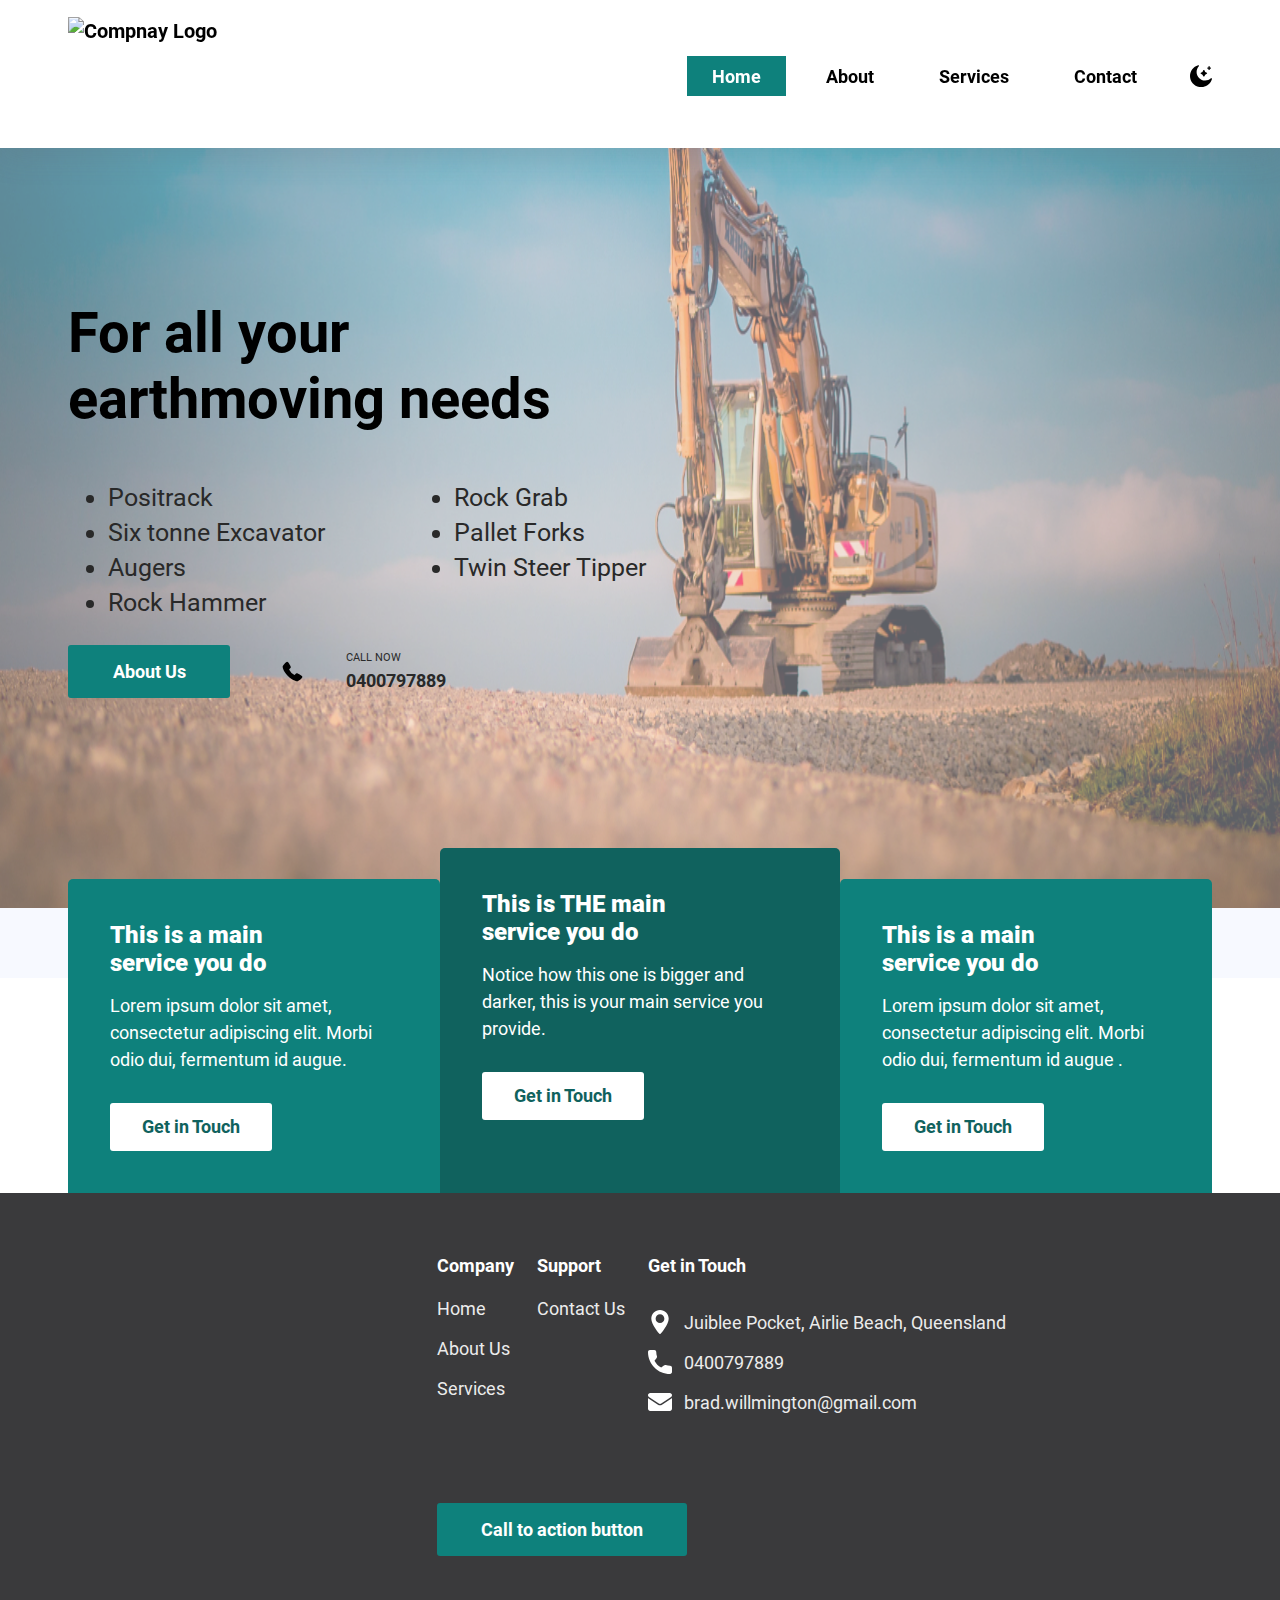
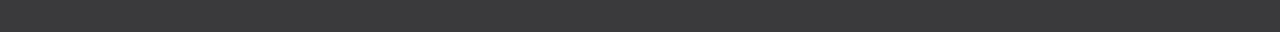
==== commit d32d4a21: "Update contact info" ====
--- a/index.html
+++ b/index.html
@@ -71,7 +71,7 @@
                         <li class="nav-li"><a id="active-menu" href="index.html">Home</a></li>
                         <li class="nav-li"><a class="link" href="./about.html">About</a></li>
                         <li class="nav-li"><a class="link" href="index.html#services">Services</a></li>
-                        <li class="nav-li"><a class="link" href="./testimonials.html">Testimonials</a></li>
+                        <!-- <li class="nav-li"><a class="link" href="./testimonials.html">Testimonials</a></li> -->
                         <li class="nav-li"><a class="link" href="./contact.html">Contact</a></li>
                     </ul>
                 </div>
@@ -185,12 +185,8 @@
 
     <footer id="footer">
         <div class="container">
-            <div class="left-section">
-                <a class="logo" href="./index.html"><img loading="lazy" decoding="async" src="./images/logo-white.svg" alt="logo" width="293" height="91"></a>
-                <p>
-                    Lorem ipsum dolor sit amet consectetur adipisicing elit. Voluptatibus mollitia sequi placeat dignissimos adipisci explicabo excepturi a beatae architecto autem.  
-                </p>
-            </div>
+            <!-- <div class="left-section"> -->
+            <!--          </div> -->
             <div class="right-section">
                 <div class="lists">
                     <ul>
@@ -205,9 +201,9 @@
                     </ul>
                     <ul>
                         <li><h2>Get in Touch</h2></li>
-                        <li><img loading="lazy" decoding="async" src="./images/pin.svg" alt="" width="24" height="24"><a href="" target="_blank">Somewhere, Tx</a></li>
-                        <li><img loading="lazy" decoding="async" src="./images/footer-phone.svg" alt="" width="24" height="24"><a href="tel:555-213-9120">(555) 213-9120</a></li>
-                        <li><img loading="lazy" decoding="async" src="./images/email.svg" alt="" width="24" height="24"><a href="mailto:info@email.com">info@email.com</a></li>
+                        <li><img loading="lazy" decoding="async" src="./images/pin.svg" alt="" width="24" height="24"><a href="" target="_blank">Juiblee Pocket, Airlie Beach, Queensland</a></li>
+                        <li><img loading="lazy" decoding="async" src="./images/footer-phone.svg" alt="" width="24" height="24"><a href="tel:0400797889">0400797889</a></li>
+                        <li><img loading="lazy" decoding="async" src="./images/email.svg" alt="" width="24" height="24"><a href="brad.willmington@gmail.com">brad.willmington@gmail.com</a></li>
                     </ul>
                 </div>
     
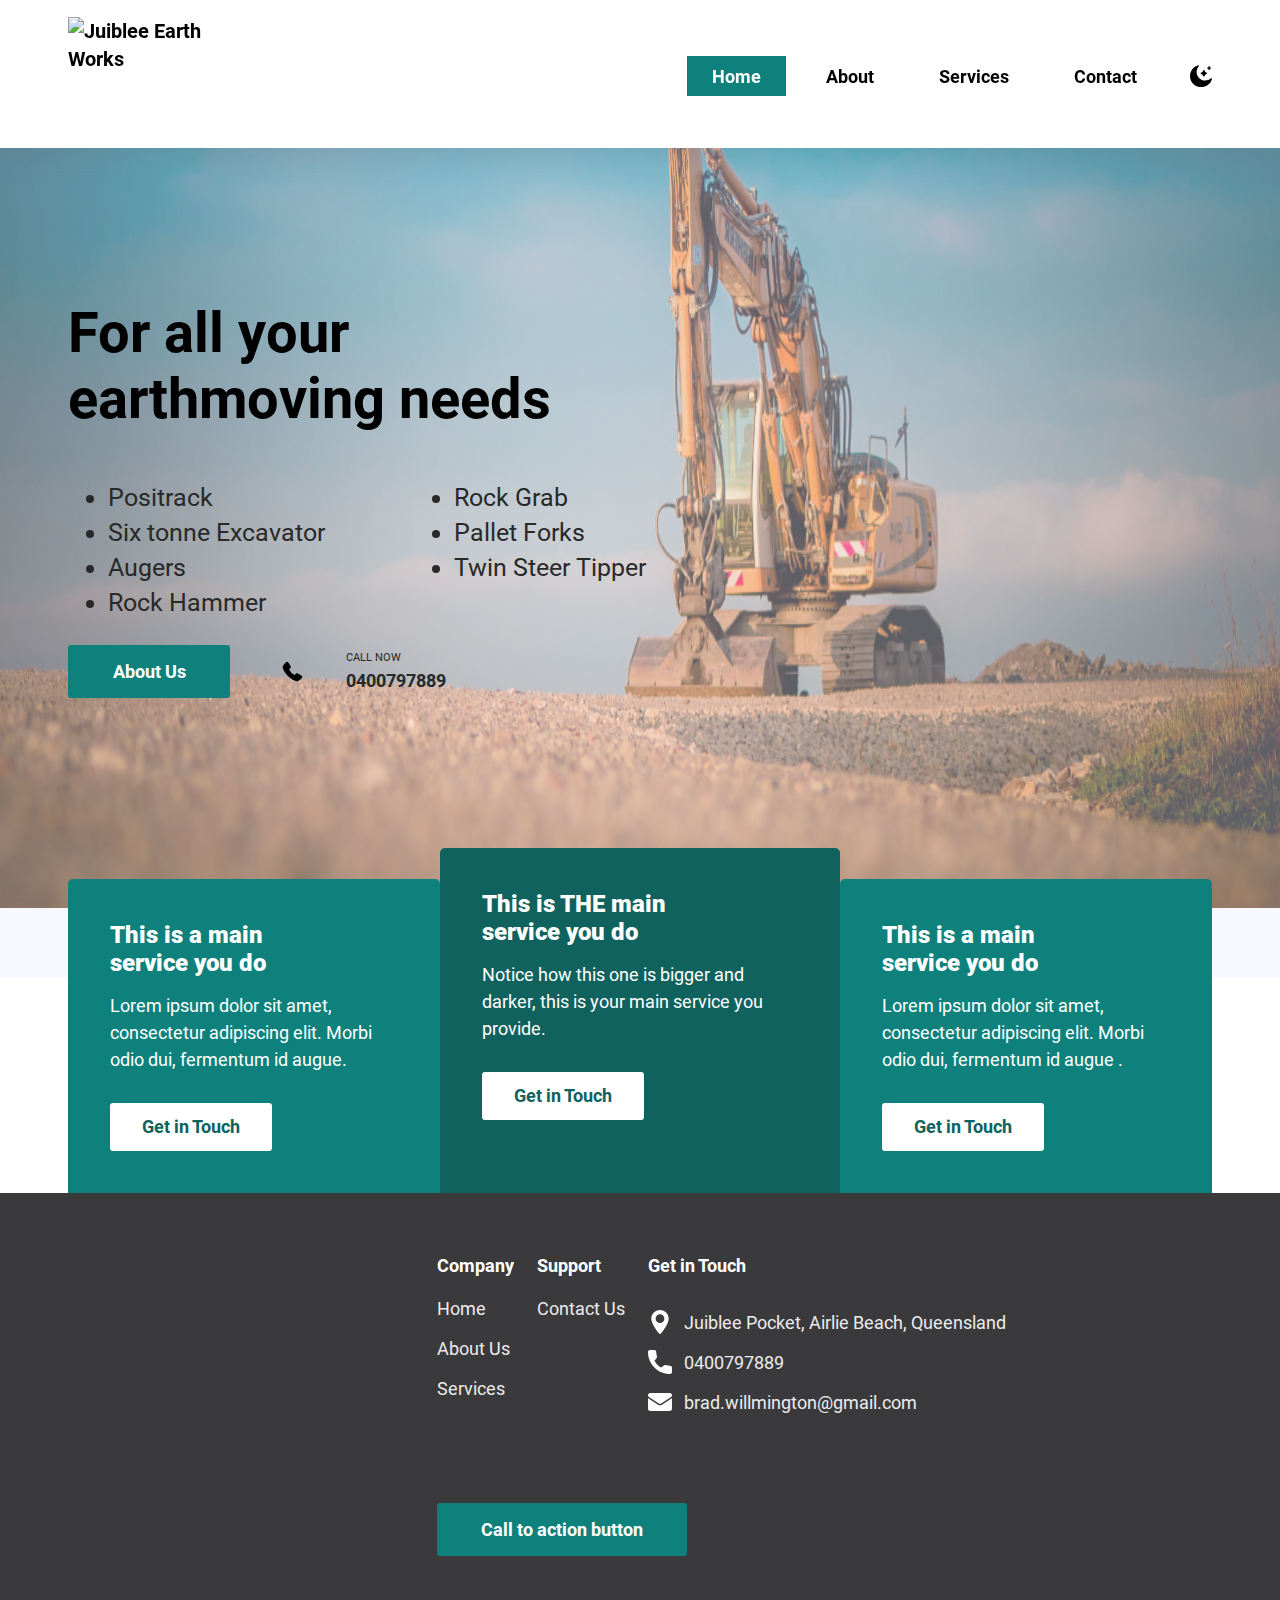
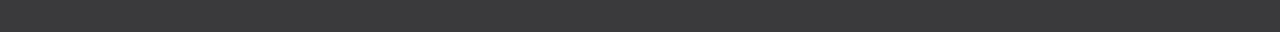
==== commit bf8daaa5: "Update nav title" ====
--- a/index.html
+++ b/index.html
@@ -64,8 +64,8 @@
             <div class="navbar-menu">
                 <div id="side-menu" class=" side-nav">
                     <a class="nav-logo" href="./index.html">
-                        <img class="light" aria-hidden="true" decoding="async" src="#" alt="compnay logo" height="80">
-                        <img class="dark" aria-hidden="true" decoding="async" src="./images/logo-white.svg" alt="compnay logo" height="80">
+                        <img class="light" aria-hidden="true" decoding="async" src="#" alt="Juiblee Earth Works" height="80">
+                        <!-- <img class="dark" aria-hidden="true" decoding="async" src="./images/logo-white.svg" alt="compnay logo" height="80"> -->
                     </a>
                     <ul id="on-top" class="navbar-links">
                         <li class="nav-li"><a id="active-menu" href="index.html">Home</a></li>
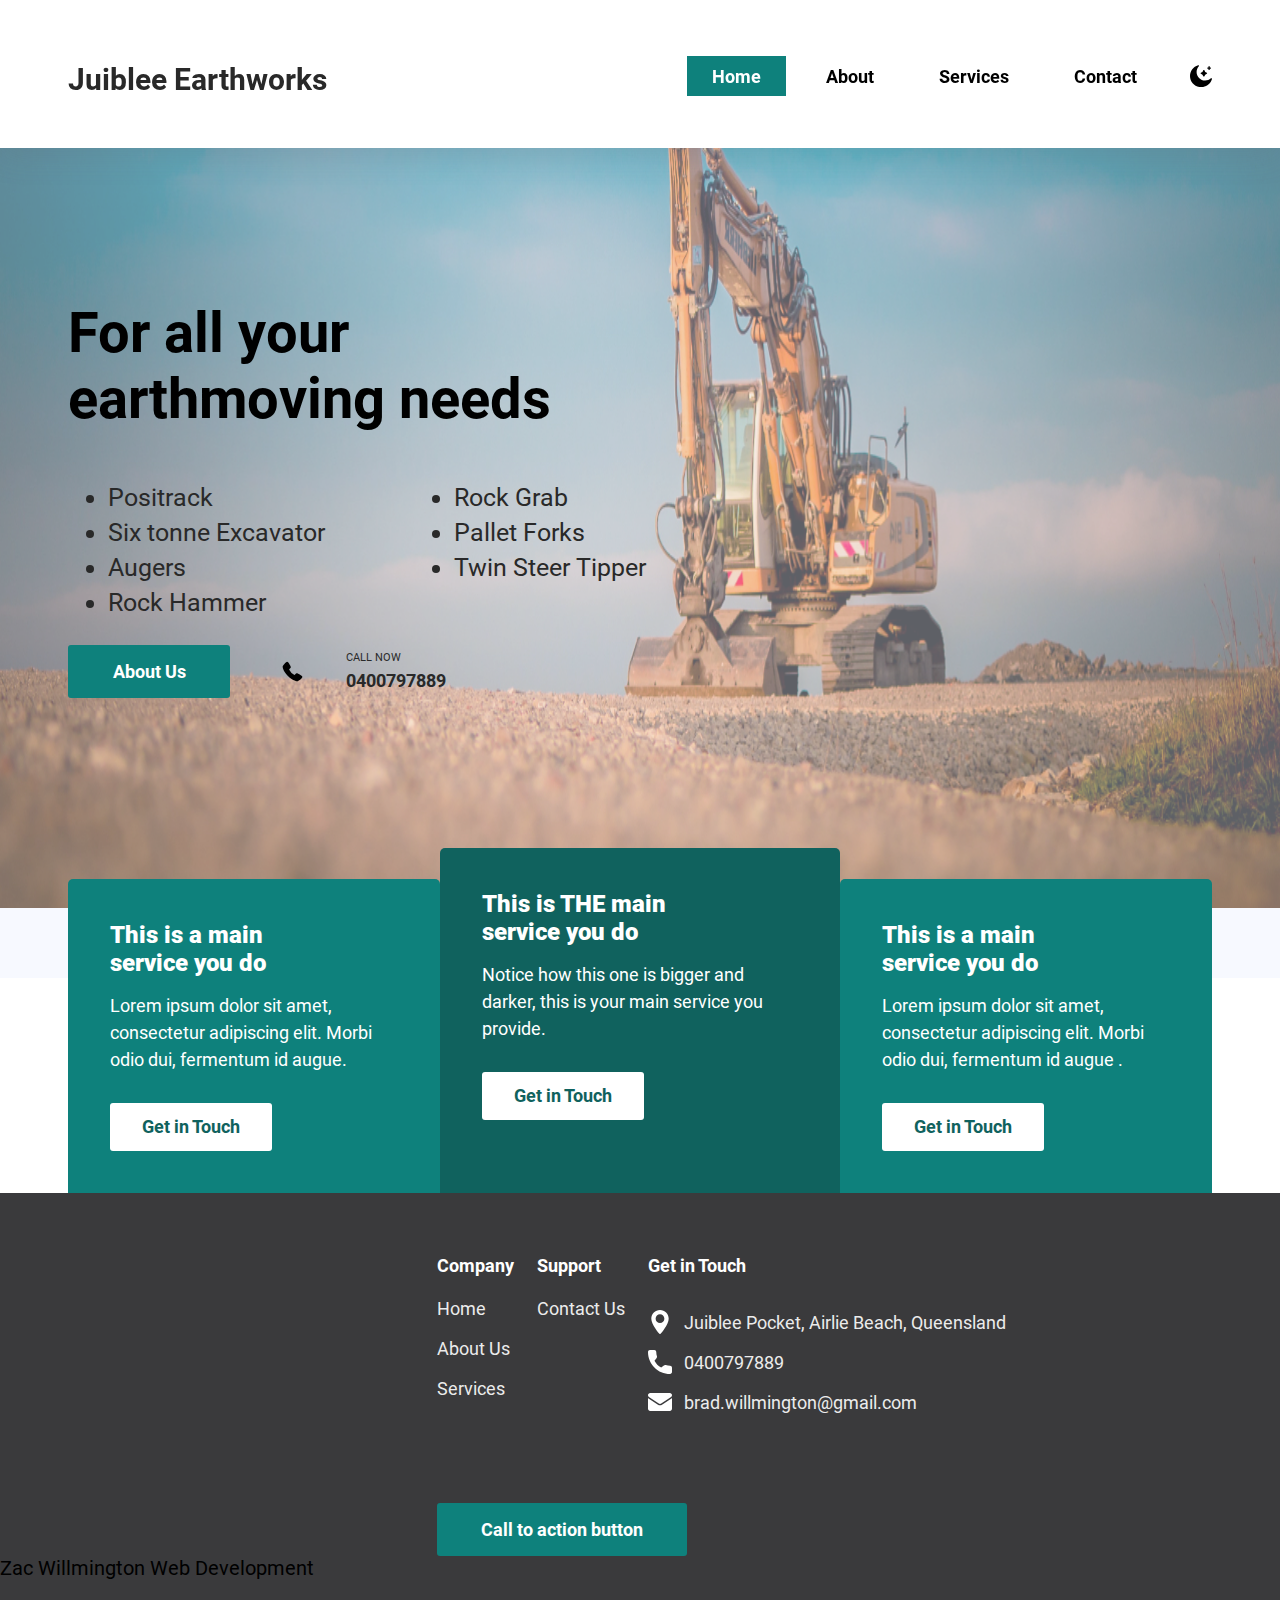
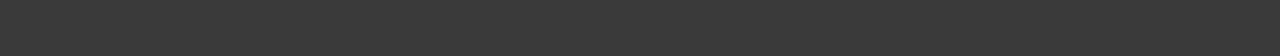
==== commit 7fcc7b99: "Add in contact information" ====
--- a/index.html
+++ b/index.html
@@ -3,10 +3,10 @@
 <head>
     <meta charset="UTF-8">
     <meta name="viewport" content="width=device-width, initial-scale=1.0">
-
     <!-- <link rel="canonical" href=""> -->
+
+    <meta name="keywords" content="">
     <meta name="description" content="">
-    <meta name="keywords" content="">
 
     <!--Social Media Display-->
 
@@ -31,12 +31,12 @@
     <link rel="stylesheet" href="./css/dark.css">
     <link rel="stylesheet" href="./css/dark-root-styles.css">
 
-    <title>Juiblee | Earthmoving | Airlie Beach, QLD</title>
+    <title>Juiblee Earthworks | Airlie Beach, QLD</title>
 </head>
 <body>
     <style>
     </style>
-    <a class="skip" aria-label="skip to main content" href="#main">Click To Skip To Main</a>
+    <!-- <a class="skip" aria-label="skip to main content" href="#main">Click To Skip To Main</a> -->
 
     <header>
 
@@ -64,7 +64,8 @@
             <div class="navbar-menu">
                 <div id="side-menu" class=" side-nav">
                     <a class="nav-logo" href="./index.html">
-                        <img class="light" aria-hidden="true" decoding="async" src="#" alt="Juiblee Earth Works" height="80">
+                        <h2>Juiblee Earthworks</h2>
+                        <!-- <img class="light" aria-hidden="true" decoding="async" src="#" alt="Juiblee Earth Works" height="80"> -->
                         <!-- <img class="dark" aria-hidden="true" decoding="async" src="./images/logo-white.svg" alt="compnay logo" height="80"> -->
                     </a>
                     <ul id="on-top" class="navbar-links">
@@ -214,6 +215,7 @@
                 </div>
             </div>
         </div>
+        <div>Zac Willmington Web Development</div>
     </footer>
 
     <script>
--- a/css/root.css
+++ b/css/root.css
@@ -531,10 +531,12 @@
     position: absolute;
     left: 0px;
     height: 6em;
-    width: 9em;
+    width: 17.5em;
     top: 50%;
     transform: translateY(-50%);
-    padding: 0;
+    padding-top: 4%;
+    padding-left: 0px;
+    font-size: 20px;
   }
   .navbar-menu .nav-logo:before {
     display: none;
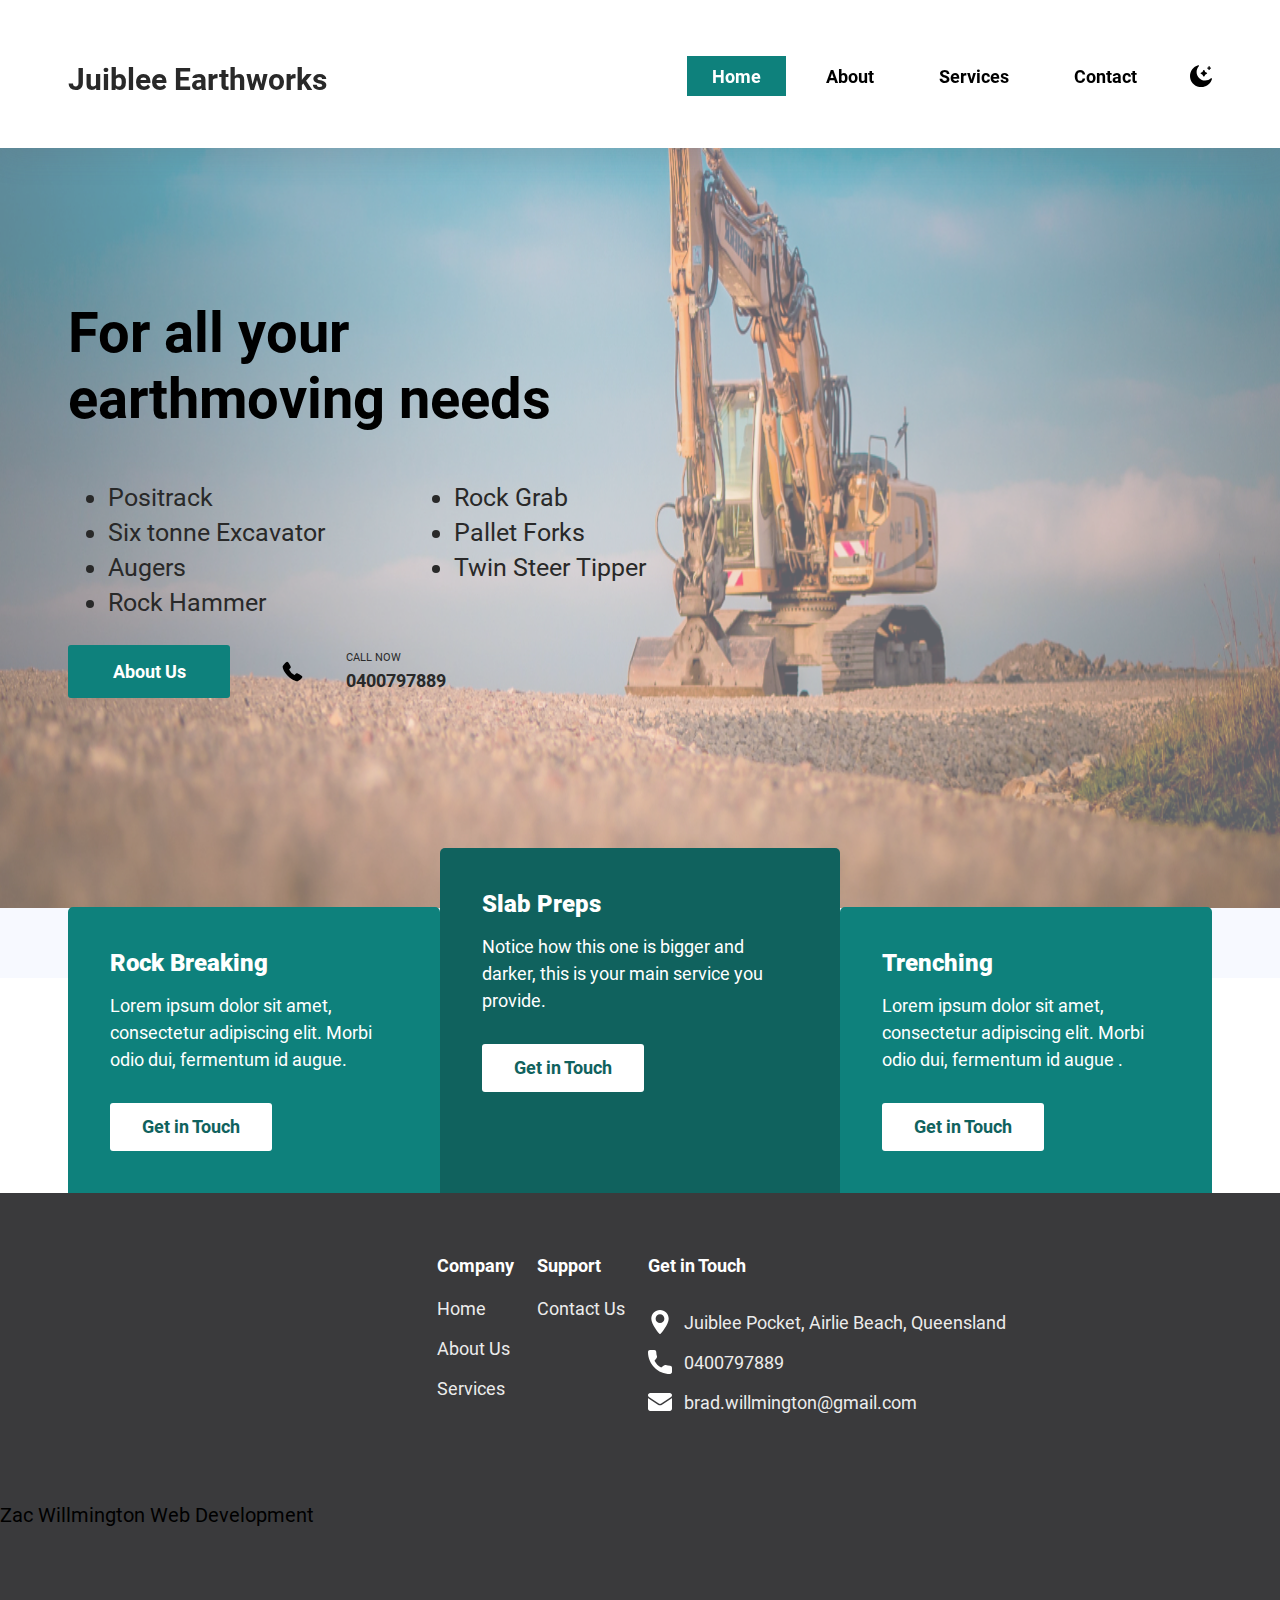
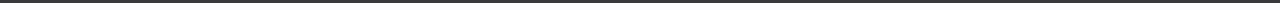
==== commit 2ecef60e: "Add correct file paths to the src and herfs" ====
--- a/index.html
+++ b/index.html
@@ -3,7 +3,6 @@
 <head>
     <meta charset="UTF-8">
     <meta name="viewport" content="width=device-width, initial-scale=1.0">
-    <!-- <link rel="canonical" href=""> -->
 
     <meta name="keywords" content="">
     <meta name="description" content="">
@@ -150,21 +149,21 @@
 
         <section id="services" class="section">
             <div class="service">
-                <h2>This is a main<span> service you do</span></h2>
+                <h2>Rock Breaking</h2>
                 <p>
                     Lorem ipsum dolor sit amet, consectetur adipiscing elit. Morbi odio dui, fermentum id augue.
                 </p>
                 <a href="./contact.html" class="button-solid">Get in Touch</a>
             </div>
             <div class="service">
-                <h2>This is THE main<span> service you do</span></h2>
+                <h2>Slab Preps</h2>
                 <p>
                     Notice how this one is bigger and darker, this is your main service you provide.
                 </p>
                 <a href="./contact.html" class="button-solid">Get in Touch</a>
             </div>
             <div class="service">
-                <h2>This is a main<span> service you do</span></h2>
+                <h2>Trenching</h2>
                 <p>
                     Lorem ipsum dolor sit amet, consectetur adipiscing elit. Morbi odio dui, fermentum id augue .
                 </p>
@@ -206,12 +205,6 @@
                         <li><img loading="lazy" decoding="async" src="./images/footer-phone.svg" alt="" width="24" height="24"><a href="tel:0400797889">0400797889</a></li>
                         <li><img loading="lazy" decoding="async" src="./images/email.svg" alt="" width="24" height="24"><a href="brad.willmington@gmail.com">brad.willmington@gmail.com</a></li>
                     </ul>
-                </div>
-    
-                <div class="buttons">
-                    <a class="button-solid" href="/contact.html" >
-                        Call to action button
-                    </a>
                 </div>
             </div>
         </div>
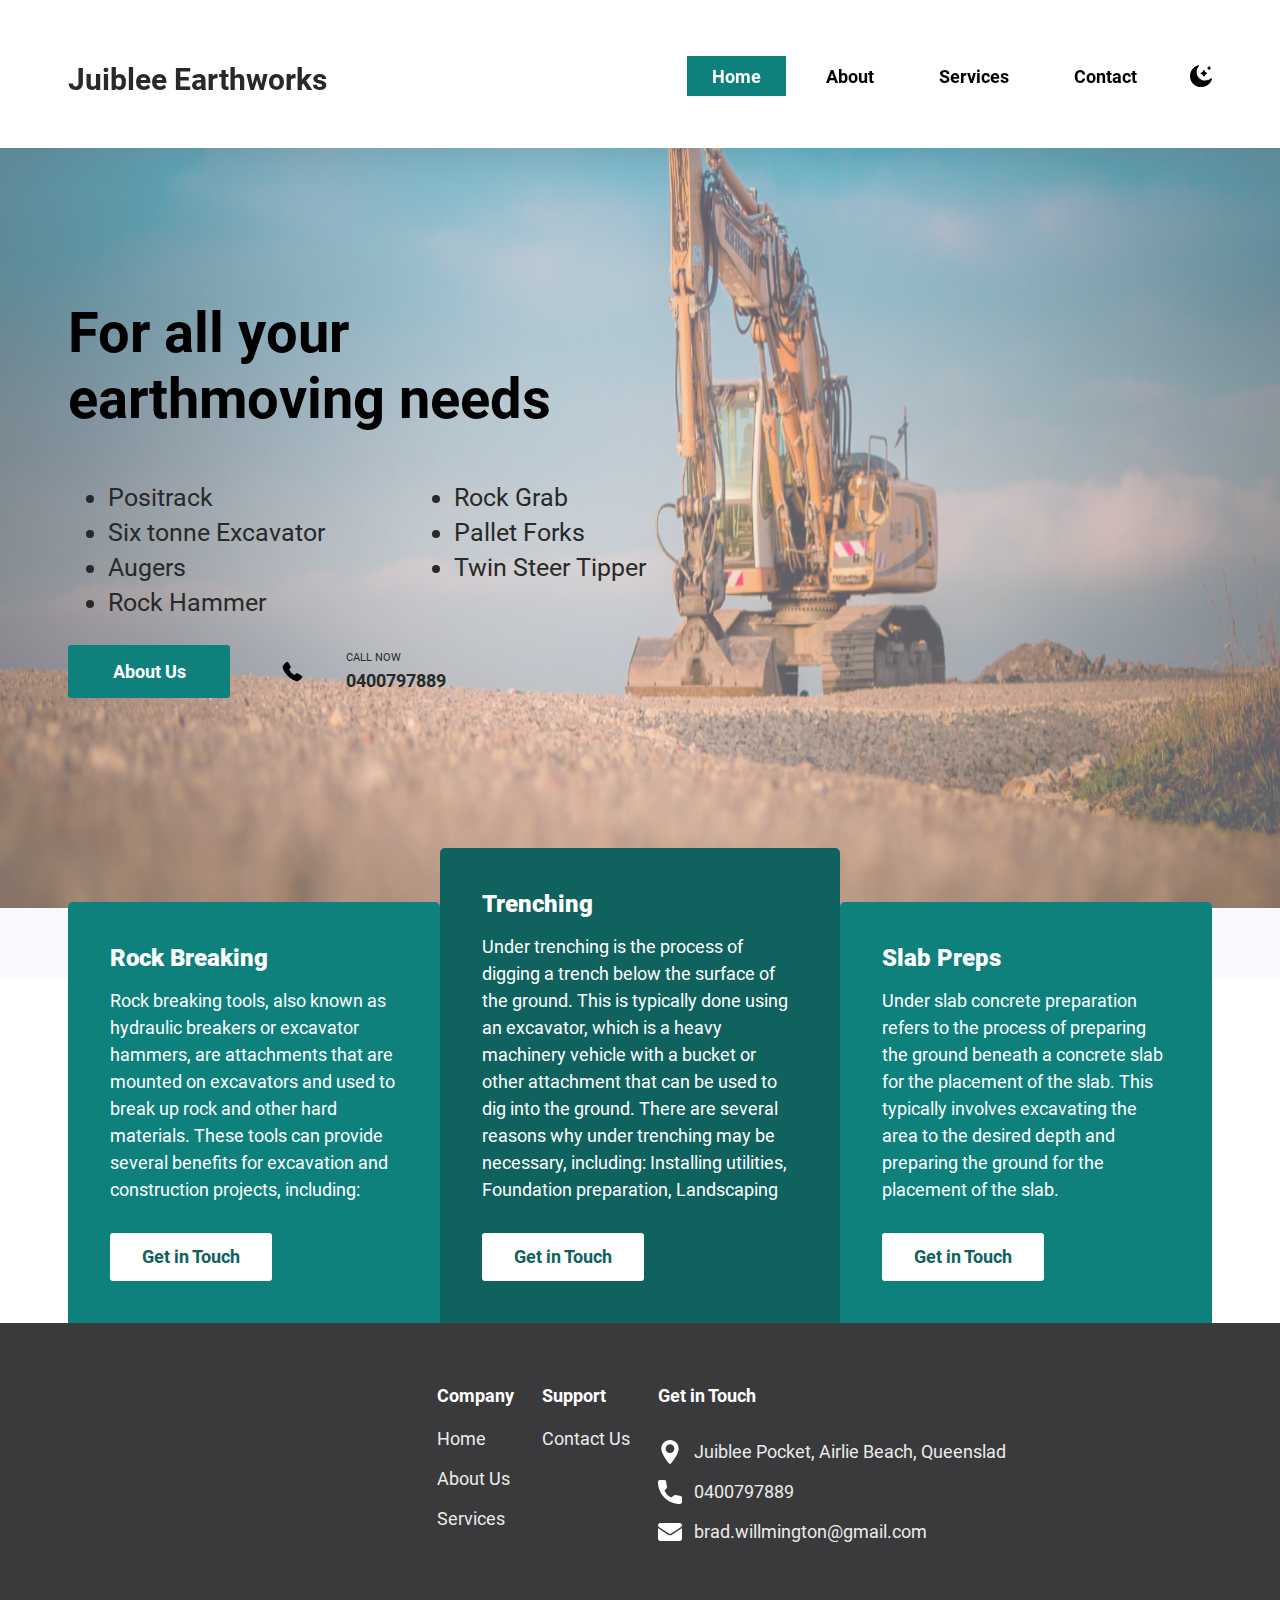
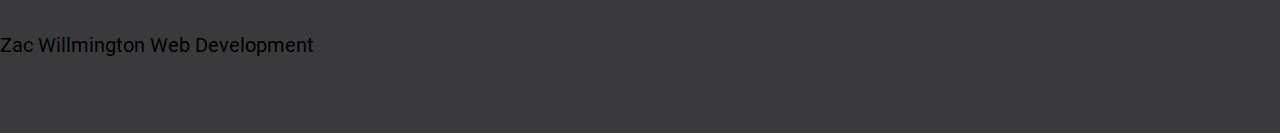
==== commit 71d2a68d: "Small styling changes" ====
--- a/index.html
+++ b/index.html
@@ -3,12 +3,11 @@
 <head>
     <meta charset="UTF-8">
     <meta name="viewport" content="width=device-width, initial-scale=1.0">
-
+<link href="https://fonts.googleapis.com/css2?family=Pacifico&display=swap" rel="stylesheet">
     <meta name="keywords" content="">
     <meta name="description" content="">
 
     <!--Social Media Display-->
-
      <meta property="og:title" content=""/> 
      <meta property="og:description" content=""/> 
      <meta property="og:type" content="website" /> 
@@ -33,12 +32,7 @@
     <title>Juiblee Earthworks | Airlie Beach, QLD</title>
 </head>
 <body>
-    <style>
-    </style>
-    <!-- <a class="skip" aria-label="skip to main content" href="#main">Click To Skip To Main</a> -->
-
     <header>
-
         <!-- Mobile Nav Strip -->
         <div class="mobile-wrapper">
             <div class="mobile-nav container mobile-nav-container">
@@ -64,14 +58,11 @@
                 <div id="side-menu" class=" side-nav">
                     <a class="nav-logo" href="./index.html">
                         <h2>Juiblee Earthworks</h2>
-                        <!-- <img class="light" aria-hidden="true" decoding="async" src="#" alt="Juiblee Earth Works" height="80"> -->
-                        <!-- <img class="dark" aria-hidden="true" decoding="async" src="./images/logo-white.svg" alt="compnay logo" height="80"> -->
                     </a>
                     <ul id="on-top" class="navbar-links">
                         <li class="nav-li"><a id="active-menu" href="index.html">Home</a></li>
                         <li class="nav-li"><a class="link" href="./about.html">About</a></li>
                         <li class="nav-li"><a class="link" href="index.html#services">Services</a></li>
-                        <!-- <li class="nav-li"><a class="link" href="./testimonials.html">Testimonials</a></li> -->
                         <li class="nav-li"><a class="link" href="./contact.html">Contact</a></li>
                     </ul>
                 </div>
@@ -151,32 +142,26 @@
             <div class="service">
                 <h2>Rock Breaking</h2>
                 <p>
-                    Lorem ipsum dolor sit amet, consectetur adipiscing elit. Morbi odio dui, fermentum id augue.
+                Rock breaking tools, also known as hydraulic breakers or excavator hammers, are attachments that are mounted on excavators and used to break up rock and other hard materials. These tools can provide several benefits for excavation and construction projects, including:
+                </p>
+                <a href="./contact.html" class="button-solid">Get in Touch</a>
+            </div>
+            <div class="service">
+                <h2>Trenching</h2>
+                <p>
+                Under trenching is the process of digging a trench below the surface of the ground. This is typically done using an excavator, which is a heavy machinery vehicle with a bucket or other attachment that can be used to dig into the ground. There are several reasons why under trenching may be necessary, including: Installing utilities, Foundation preparation, Landscaping
                 </p>
                 <a href="./contact.html" class="button-solid">Get in Touch</a>
             </div>
             <div class="service">
                 <h2>Slab Preps</h2>
                 <p>
-                    Notice how this one is bigger and darker, this is your main service you provide.
+                    Under slab concrete preparation refers to the process of preparing the ground beneath a concrete slab for the placement of the slab. This typically involves excavating the area to the desired depth and preparing the ground for the placement of the slab.
                 </p>
                 <a href="./contact.html" class="button-solid">Get in Touch</a>
             </div>
-            <div class="service">
-                <h2>Trenching</h2>
-                <p>
-                    Lorem ipsum dolor sit amet, consectetur adipiscing elit. Morbi odio dui, fermentum id augue .
-                </p>
-                <a href="./contact.html" class="button-solid">Get in Touch</a>
-            </div>
         </section>
 
-        <!-- ============================================ -->
-        <!--                   About                      -->
-        <!-- ============================================ -->
-
-        
-        
     </main>
 
     <!-- ============================================ -->
@@ -201,7 +186,7 @@
                     </ul>
                     <ul>
                         <li><h2>Get in Touch</h2></li>
-                        <li><img loading="lazy" decoding="async" src="./images/pin.svg" alt="" width="24" height="24"><a href="" target="_blank">Juiblee Pocket, Airlie Beach, Queensland</a></li>
+                        <li><img loading="lazy" decoding="async" src="./images/pin.svg" alt="" width="24" height="24"><a href="" target="_blank">Juiblee Pocket, Airlie Beach, Queenslad</a></li>
                         <li><img loading="lazy" decoding="async" src="./images/footer-phone.svg" alt="" width="24" height="24"><a href="tel:0400797889">0400797889</a></li>
                         <li><img loading="lazy" decoding="async" src="./images/email.svg" alt="" width="24" height="24"><a href="brad.willmington@gmail.com">brad.willmington@gmail.com</a></li>
                     </ul>
--- a/css/local.css
+++ b/css/local.css
@@ -266,7 +266,6 @@
   #services .service:nth-of-type(2) {
     order: initial;
     width: 20em;
-    height: 17.25em;
     border: none;
   }
   #services .service:last-of-type {
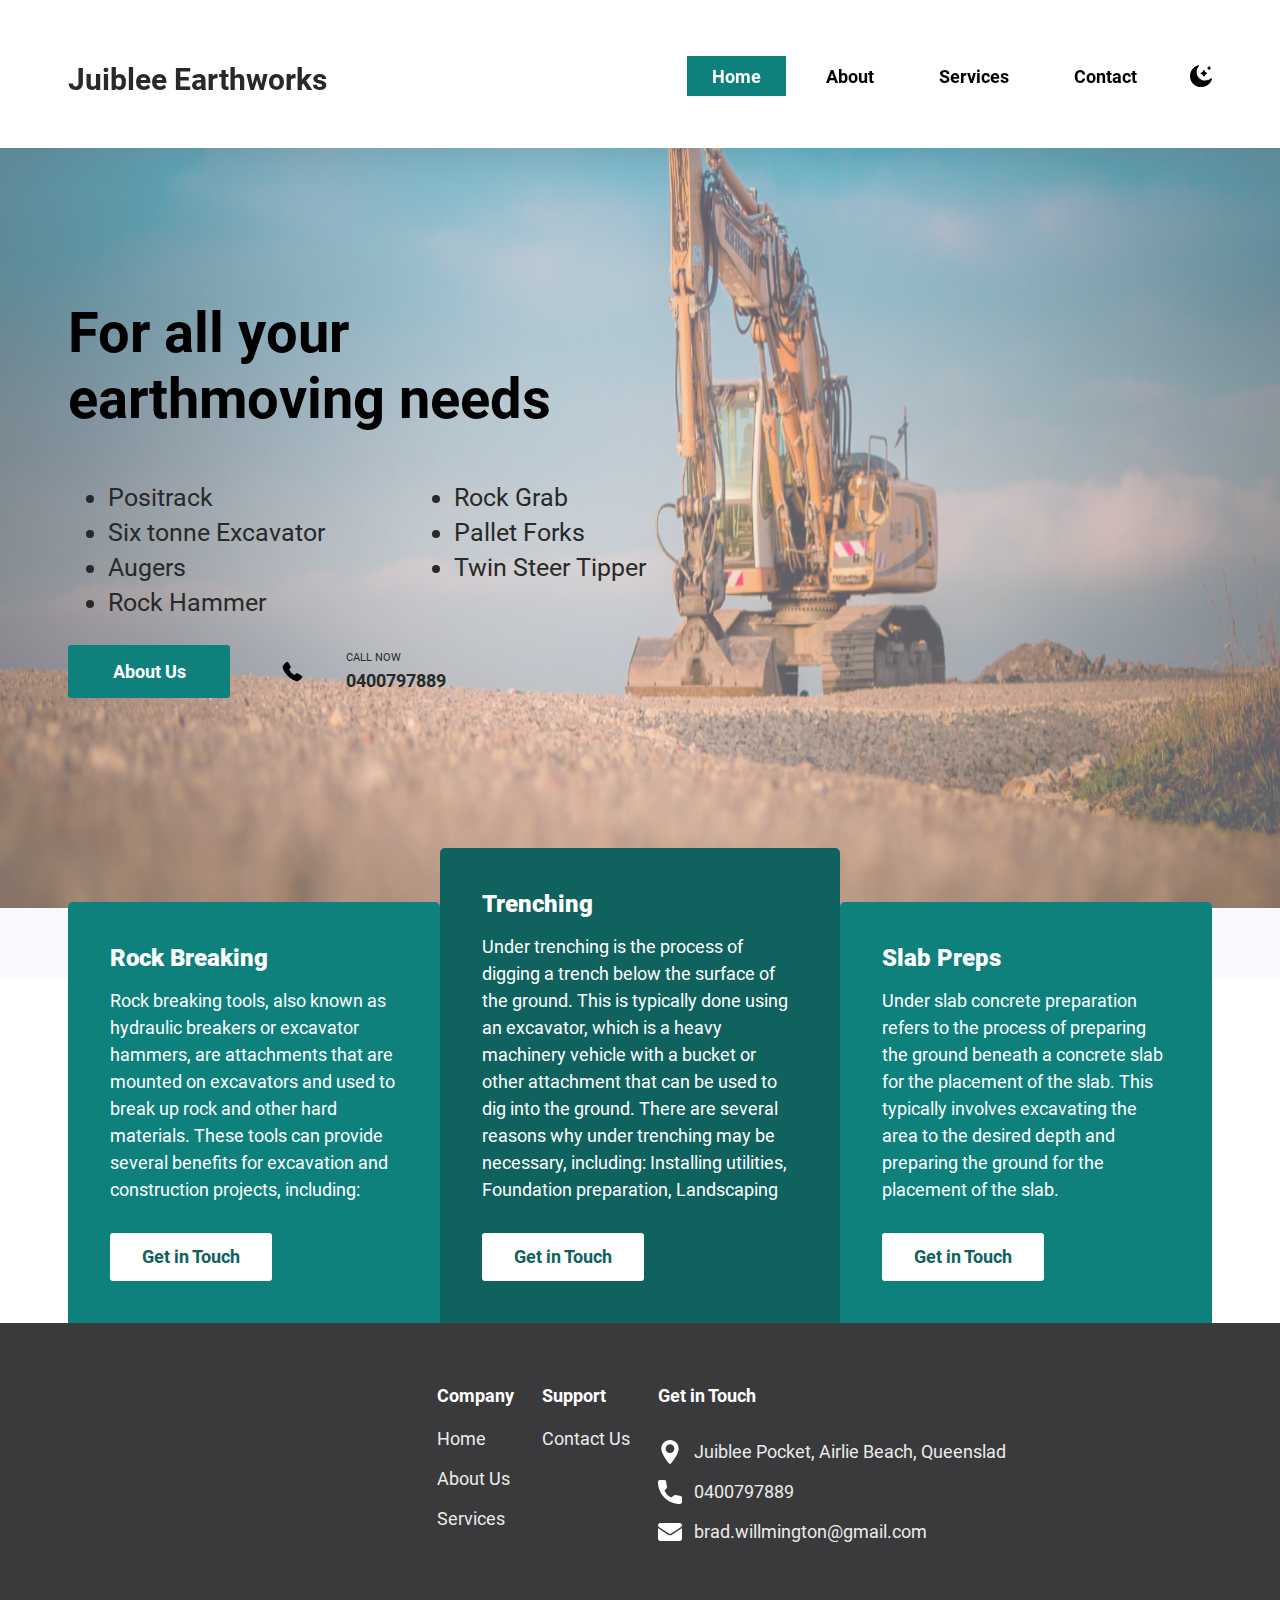
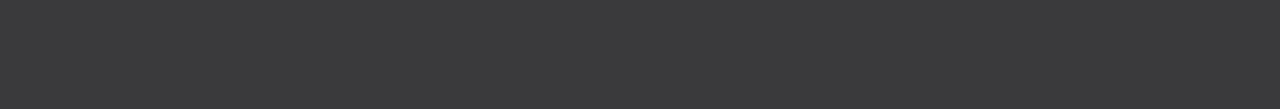
==== commit 258ffd82: "Remove the footer zac willmington" ====
--- a/index.html
+++ b/index.html
@@ -193,7 +193,7 @@
                 </div>
             </div>
         </div>
-        <div>Zac Willmington Web Development</div>
+        <!-- <div> Zac Willmington Web Development </div> -->
     </footer>
 
     <script>
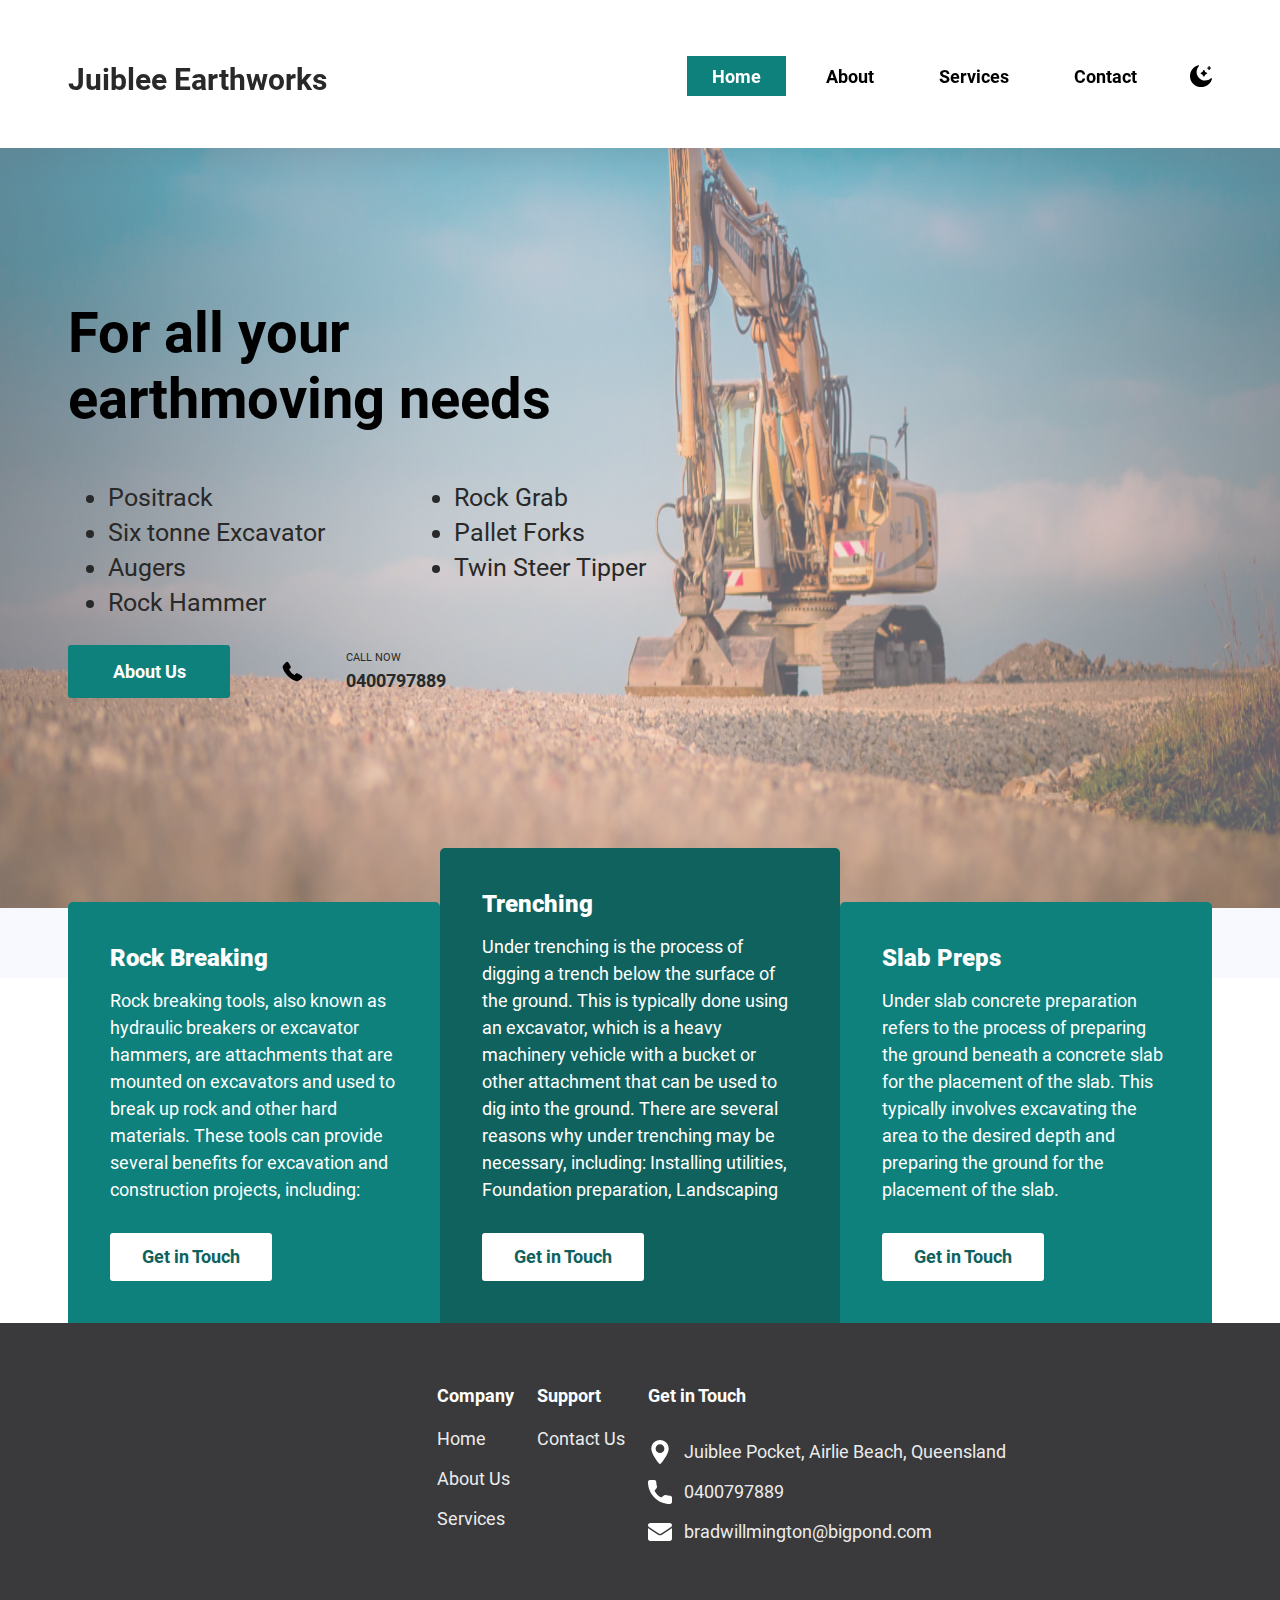
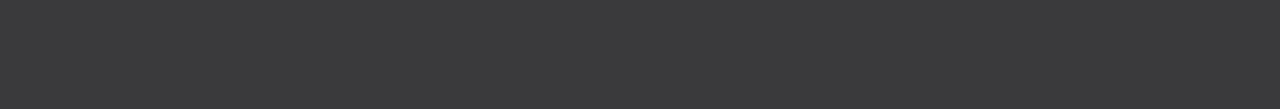
==== commit 3a6be8df: "Update email address" ====
--- a/index.html
+++ b/index.html
@@ -186,9 +186,9 @@
                     </ul>
                     <ul>
                         <li><h2>Get in Touch</h2></li>
-                        <li><img loading="lazy" decoding="async" src="./images/pin.svg" alt="" width="24" height="24"><a href="" target="_blank">Juiblee Pocket, Airlie Beach, Queenslad</a></li>
+                        <li><img loading="lazy" decoding="async" src="./images/pin.svg" alt="" width="24" height="24"><a href="" target="_blank">Juiblee Pocket, Airlie Beach, Queensland</a></li>
                         <li><img loading="lazy" decoding="async" src="./images/footer-phone.svg" alt="" width="24" height="24"><a href="tel:0400797889">0400797889</a></li>
-                        <li><img loading="lazy" decoding="async" src="./images/email.svg" alt="" width="24" height="24"><a href="brad.willmington@gmail.com">brad.willmington@gmail.com</a></li>
+                        <li><img loading="lazy" decoding="async" src="./images/email.svg" alt="" width="24" height="24"><a href="bradwillmington@bigpond.com">bradwillmington@bigpond.com</a></li>
                     </ul>
                 </div>
             </div>
